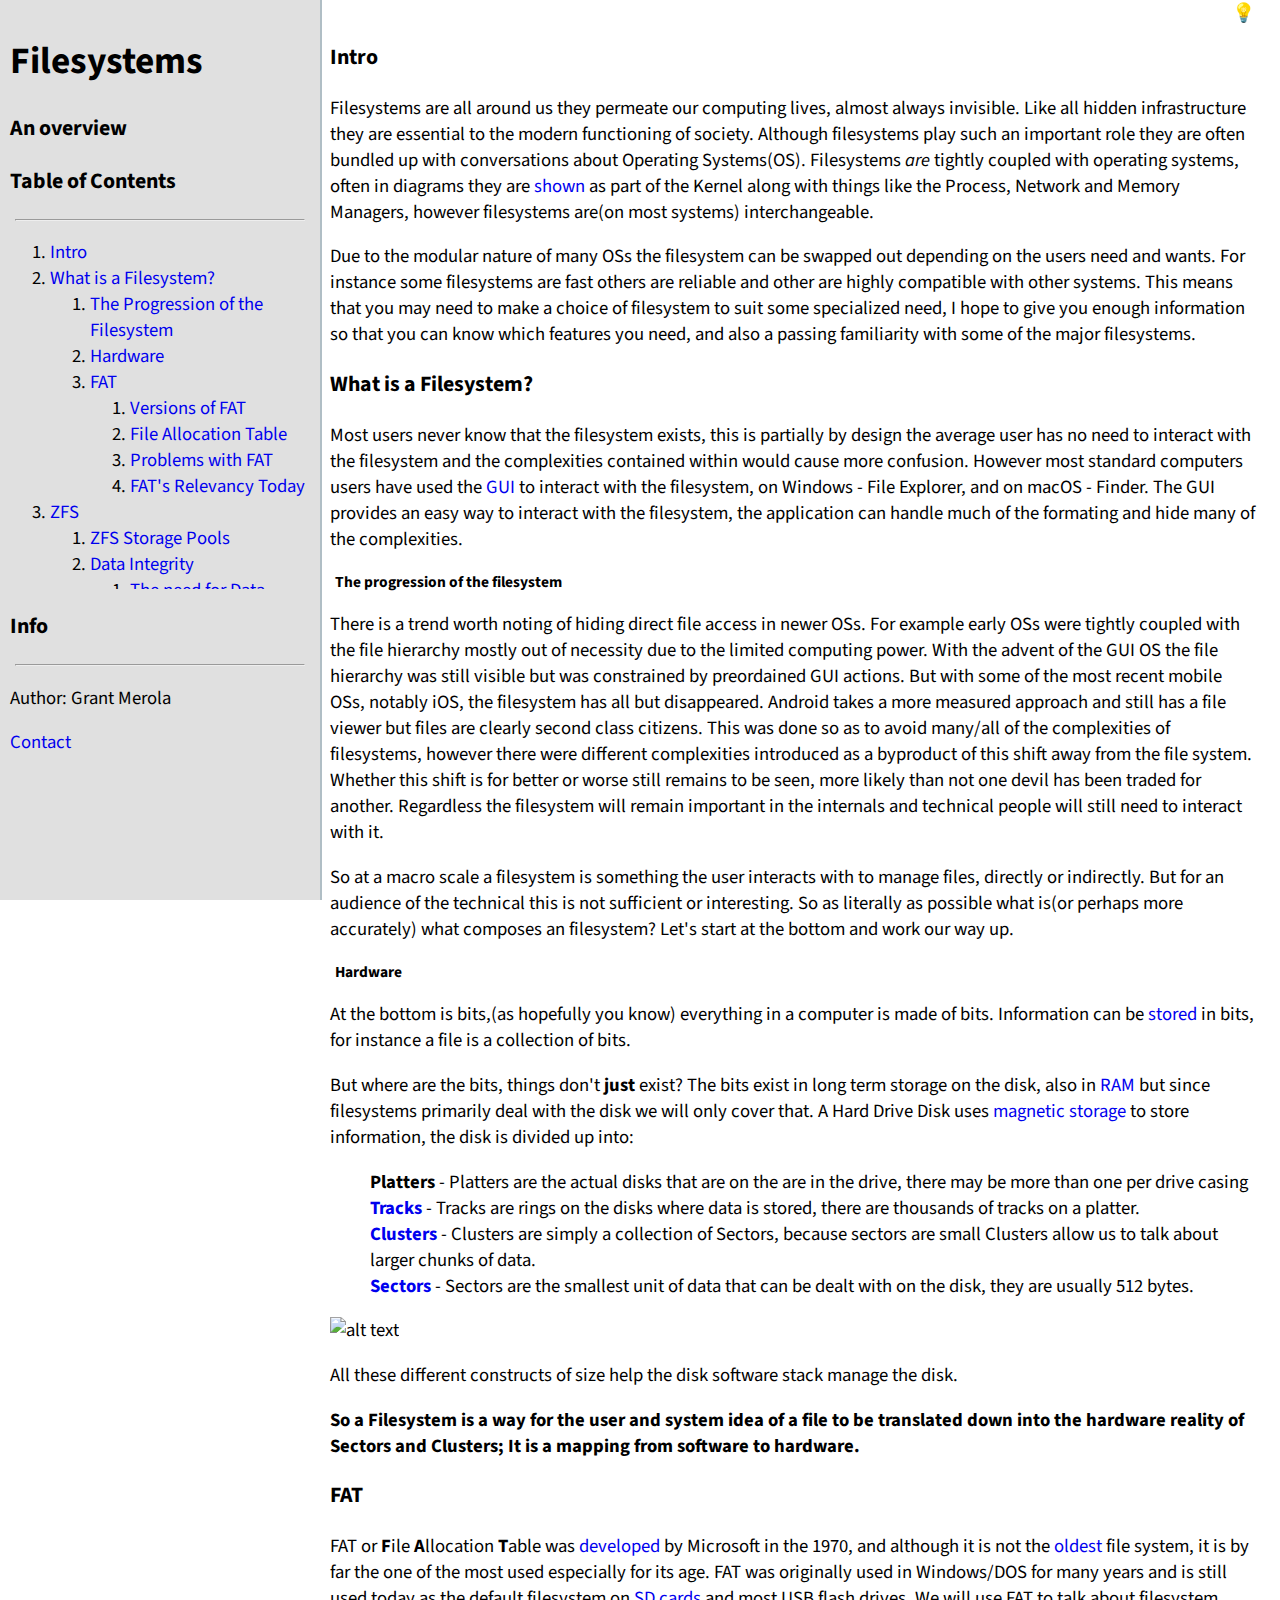
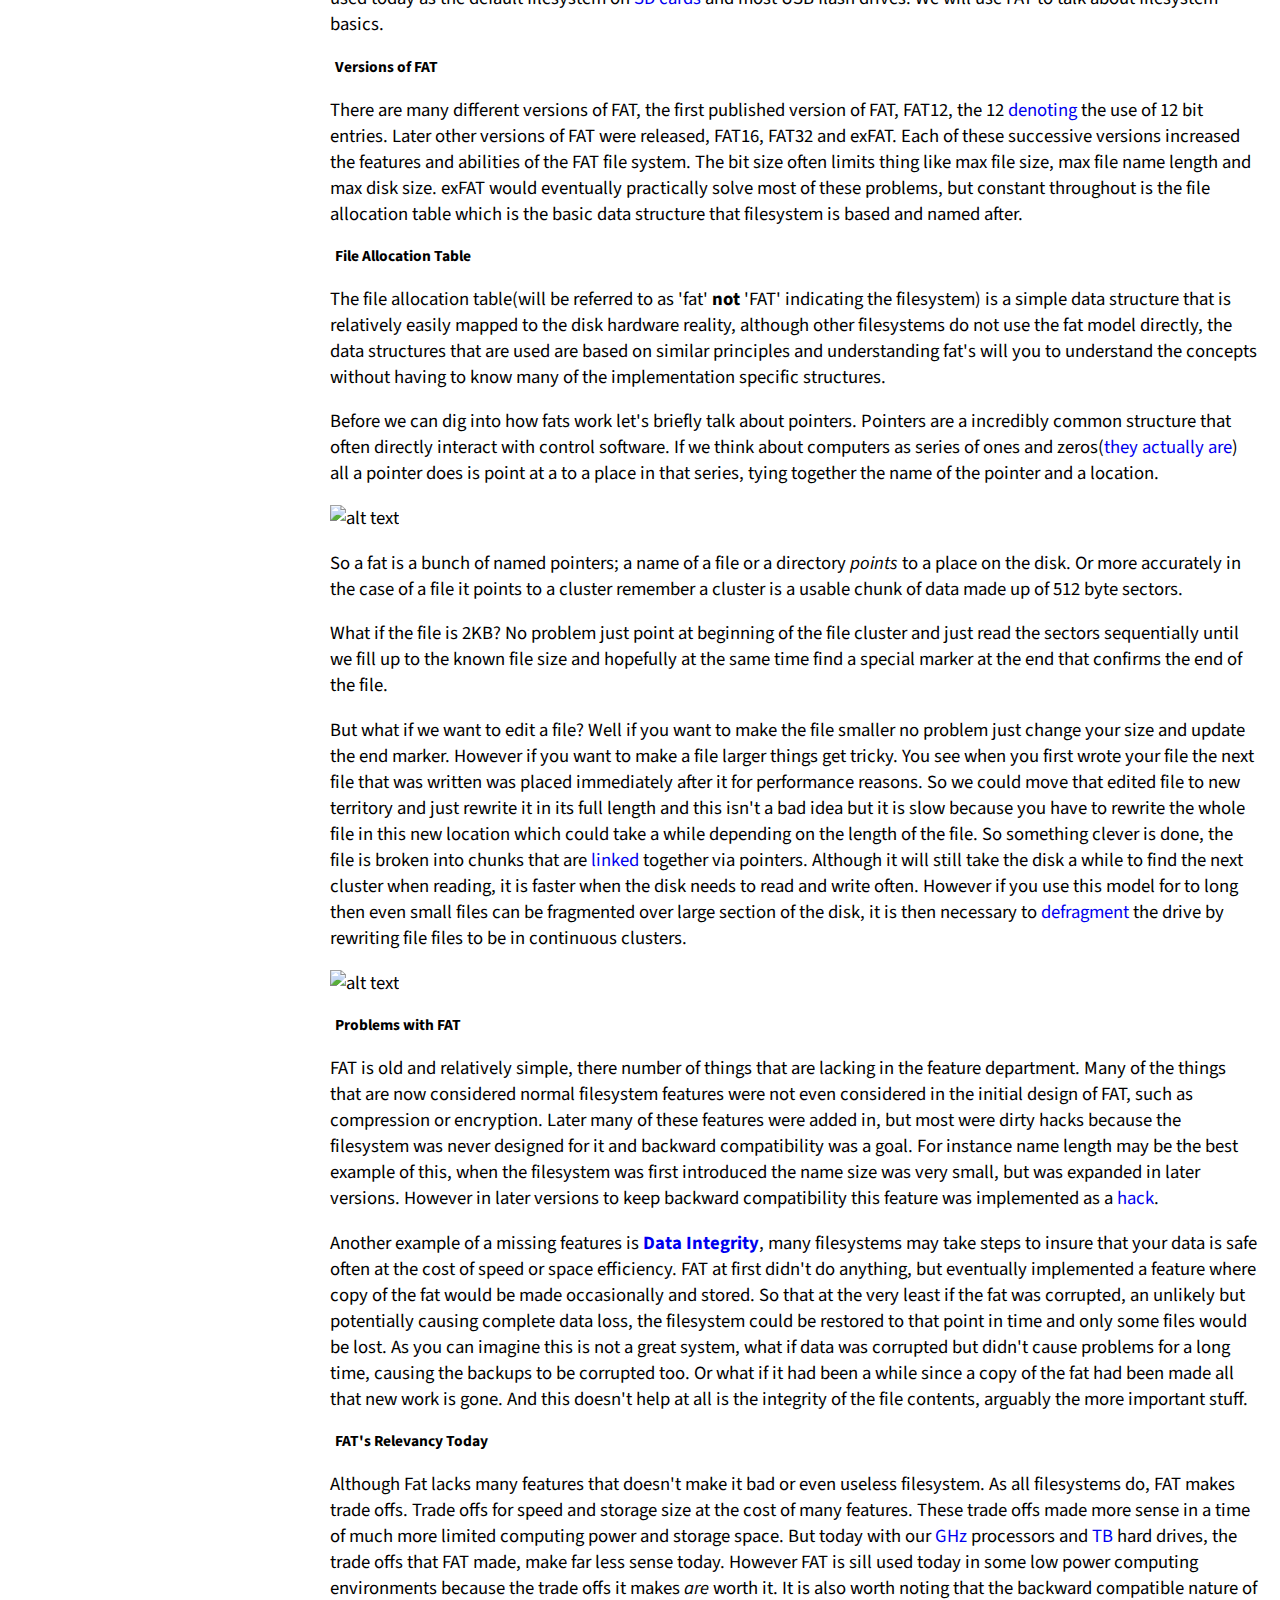
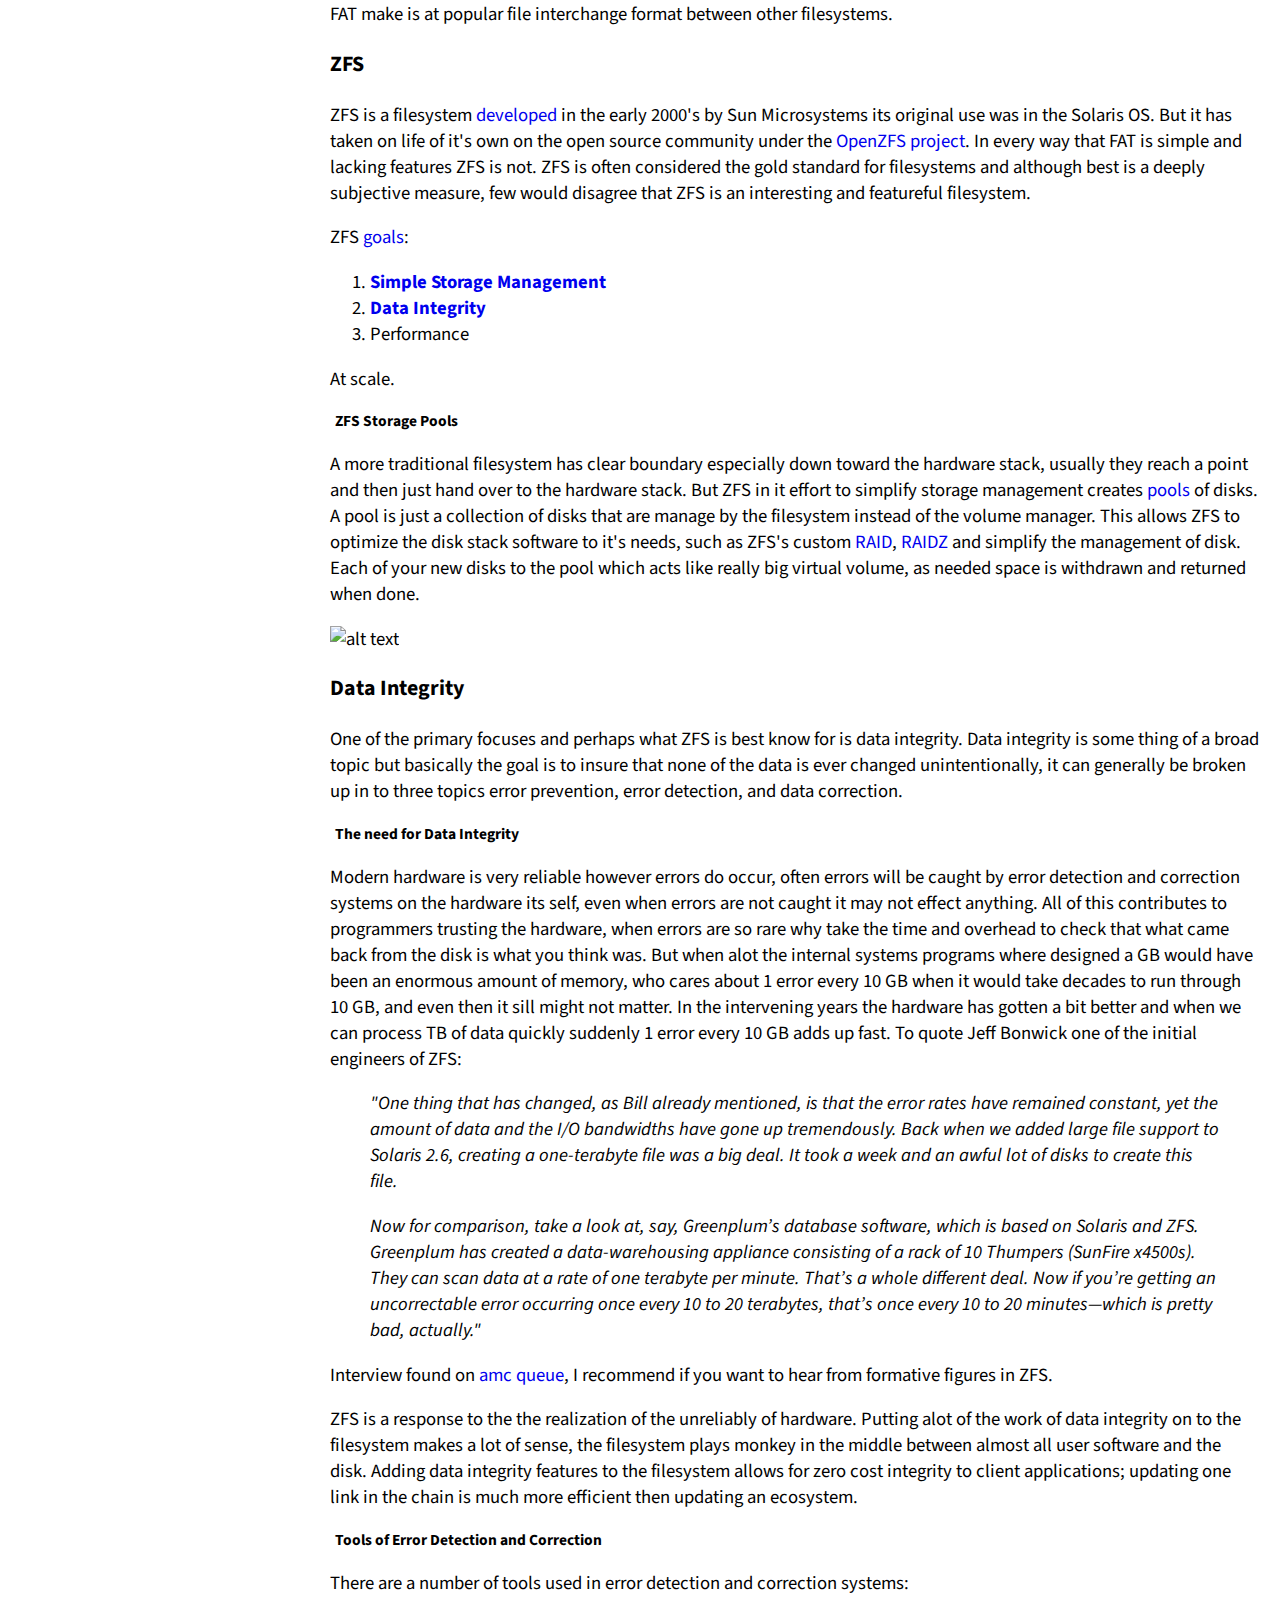
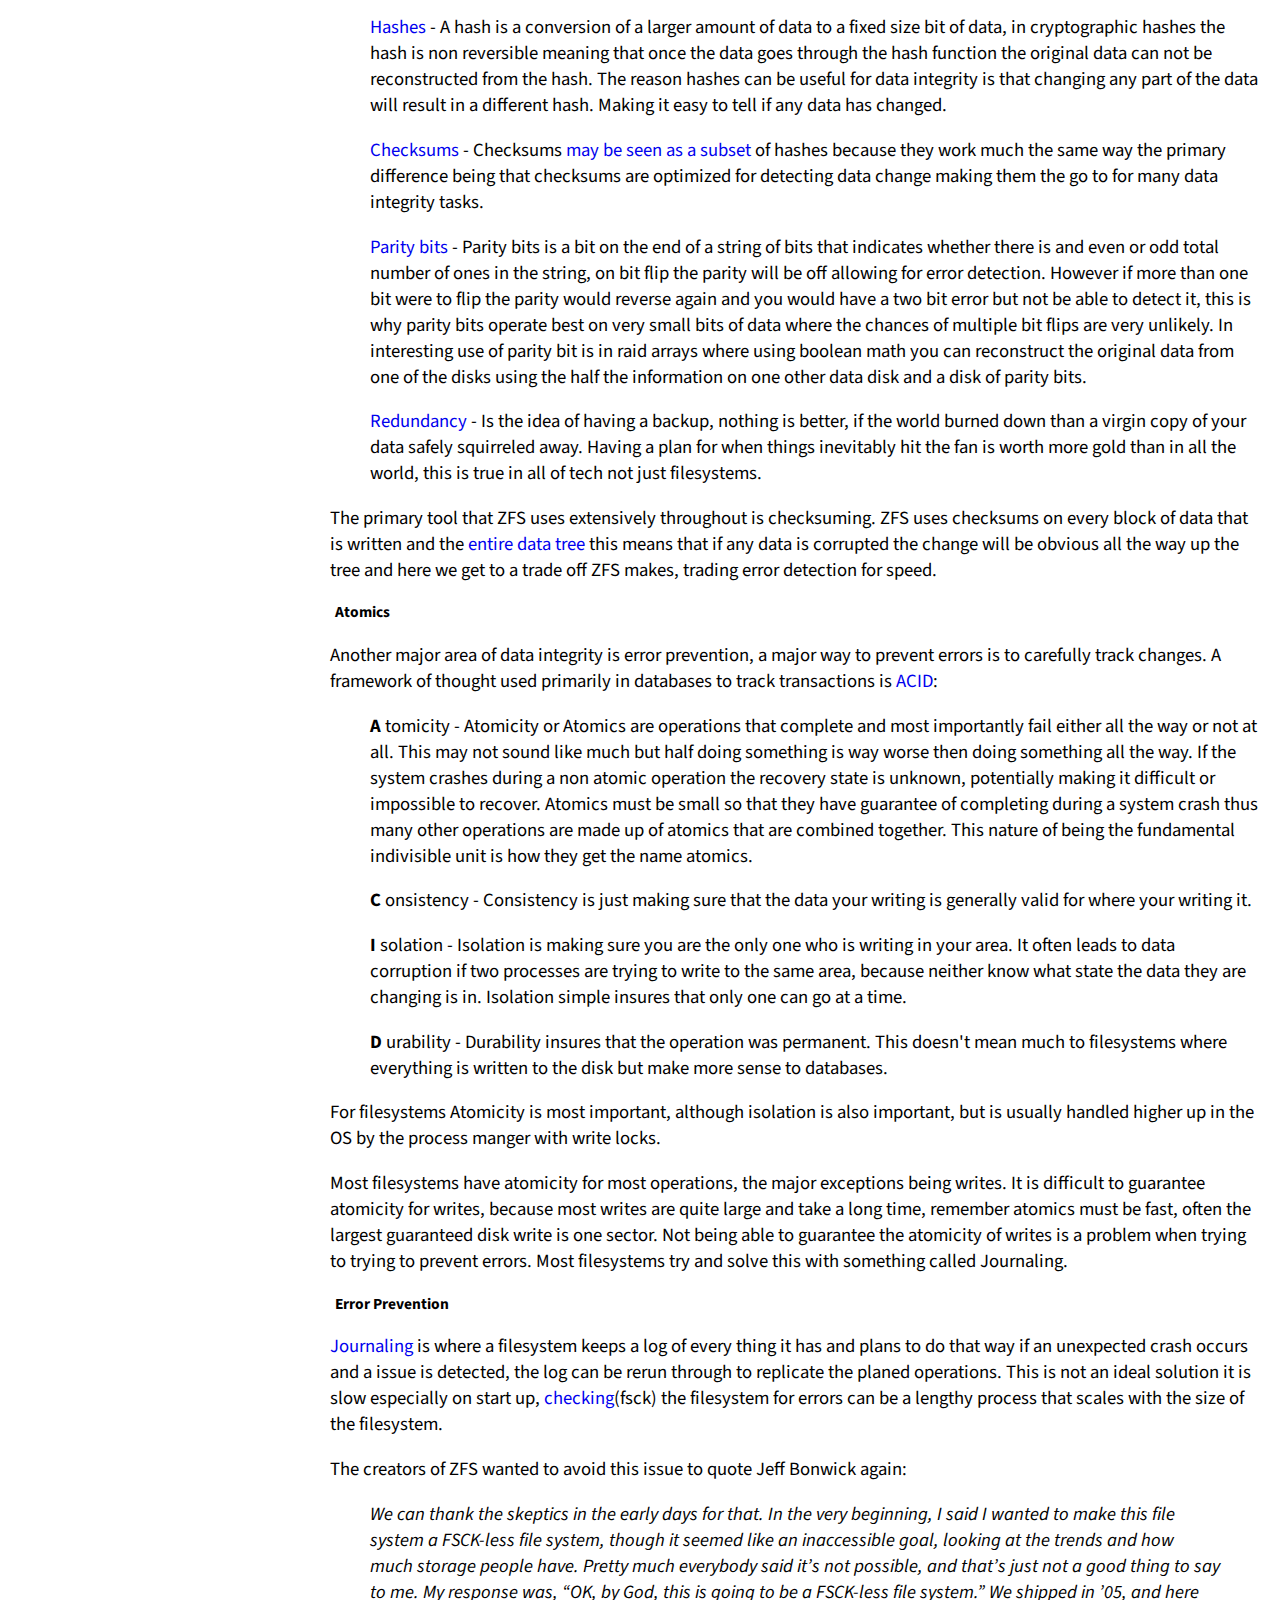
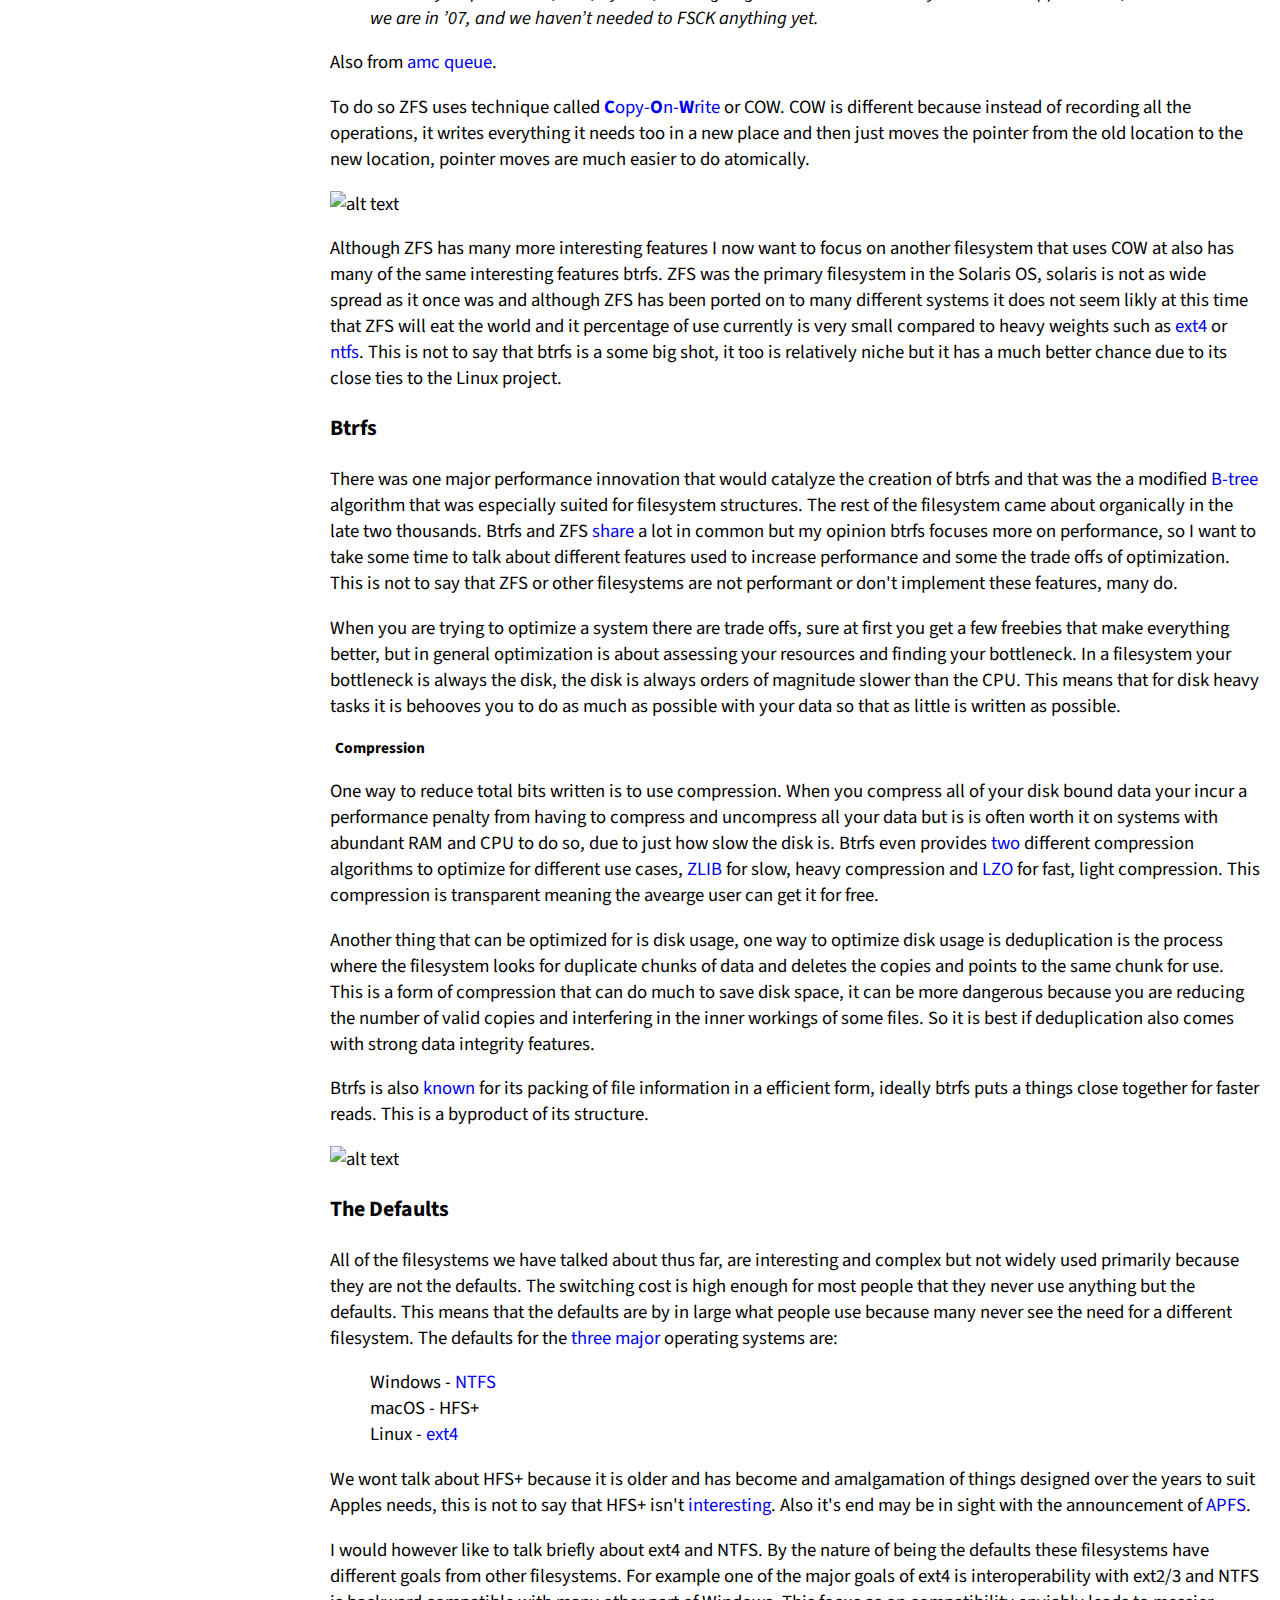
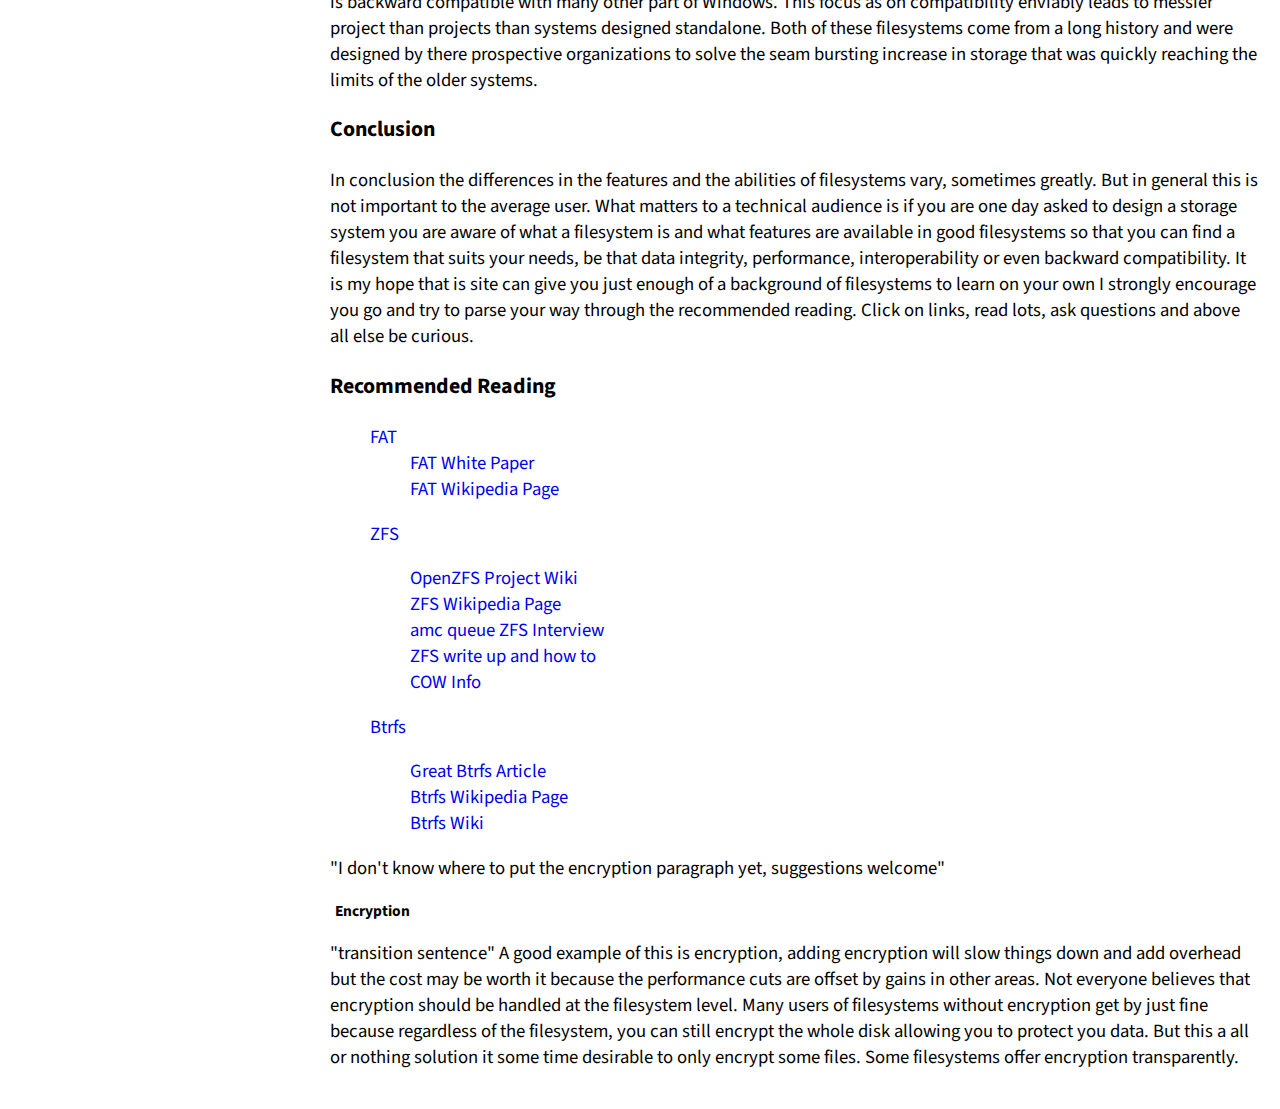
==== index.html @ 5b8a016e "filesystems project" ====
<!DOCTYPE html>
<!--Check out the mobile version of this site--><!--Also this page is javascript free-->
<html lang="eng">
  <head>
    <meta charset="utf-8" />
    <title>Filesystems</title>
    <link href="https://fonts.googleapis.com/css?family=Source+Sans+Pro:300,300i,600" rel="stylesheet" />
    <link href="filesystems.css" rel="stylesheet" type="text/css" />
    <meta content="width=device-width" name="viewport" />
  </head>
  <body>
    <input alt="button for triggering dark mode" id="color_change" type="checkbox" /><label for="color_change" id="dark_mode_on">💡</label><input alt="button for triggering mobile menu overlay" id="show_menu_check" type="checkbox" /><label for="show_menu_check" id="show_menu">☰</label>
    <h1 id="title_for_mobile">
      Filesystems
    </h1>
    <div class="content">
<h3><a name="intro">Intro</a></h3>

<p>Filesystems are all around us they permeate our computing lives, almost always invisible. Like all hidden infrastructure they are essential to the modern functioning of society. Although filesystems play such an important role they are often bundled up with conversations about Operating Systems(OS). Filesystems <em>are</em> tightly coupled with operating systems, often in diagrams they are <a href="http://www.tldp.org/LDP/sag/html/overview-kernel.png">shown</a> as part of the Kernel along with things like the Process, Network and Memory Managers, however filesystems are(on most systems) interchangeable. </p>

<p>Due to the modular nature of many OSs the filesystem can be swapped out depending on the users need and wants. For instance some filesystems are fast others are reliable and other are highly compatible with other systems. This means that you may need to make a choice of filesystem to suit some specialized need, I hope to give you enough information so that you can know which features you need, and also a passing familiarity with some of the major filesystems.  </p>

<h3><a name="what_is">What is a Filesystem?</a></h3>

<p>Most users never know that the filesystem exists, this is partially by design the average user has no need to interact with the filesystem and the complexities contained within would cause more confusion. However most standard computers users have used the <a href="https://techterms.com/definition/gui">GUI</a> to interact with the filesystem, on Windows - File Explorer, and on macOS - Finder. The GUI provides an easy way to interact with the filesystem, the application can handle much of the formating and hide many of the complexities. </p>

<h5><a name="trend">The progression of the filesystem</a></h5>

<p>There is a trend worth noting of hiding direct file access in newer OSs. For example early OSs were tightly coupled with the file hierarchy mostly out of necessity due to the limited computing power. With the advent of the GUI OS the file hierarchy was still visible but was constrained by preordained GUI actions. But with some of the most recent mobile OSs, notably iOS, the filesystem has all but disappeared. Android takes a more measured approach and still has a file viewer but files are clearly second class citizens. This was done so as to avoid many/all of the complexities of filesystems, however there were different complexities introduced as a byproduct of this shift away from the file system. Whether this shift is for better or worse still remains to be seen, more likely than not one devil has been traded for another. Regardless the filesystem will remain important in the internals and technical people will still need to interact with it. </p>

<p>So at a macro scale a filesystem is something the user interacts with to manage files, directly or indirectly. But for an audience of the technical this is not sufficient or interesting. So as literally as possible what is(or perhaps more accurately) what composes an filesystem? Let's start at the bottom and work our way up. </p>

<h5><a name="hardware">Hardware</a></h5>

<p>At the bottom is bits,(as hopefully you know) everything in a computer is made of bits. Information can be <a href="https://www.w3.org/International/questions/qa-what-is-encoding">stored</a> in bits, for instance a file is a collection of bits.</p>

<p>But where are the bits, things don't <strong>just</strong> exist?
The bits exist in long term storage on the disk, also in <a href="https://techterms.com/definition/ram">RAM</a> but since filesystems primarily deal with the disk we will only cover that. A Hard Drive Disk uses <a href="http://ffden-2.phys.uaf.edu/211.fall2000.web.projects/J%20Kugler/magnetic.html">magnetic storage</a> to store information, the disk is divided up into:</p>

<ul>
<li><strong>Platters</strong> - Platters are the actual disks that are on the are in the drive, there may be more than one per drive casing </li>
<li><strong><a href="http://www.ntfs.com/hard-disk-basics.htm#MakingTracks">Tracks</a></strong> - Tracks are rings on the disks where data is stored, there are thousands of tracks on a platter.</li>
<li><strong><a href="http://www.ntfs.com/hard-disk-basics.htm#SectorsandClusters">Clusters</a></strong> - Clusters are simply a collection of Sectors, because sectors are small Clusters allow us to talk about larger chunks of data.</li>
<li><strong><a href="http://www.ntfs.com/hard-disk-basics.htm#SectorsandClusters">Sectors</a></strong> - Sectors are the smallest unit of data that can be dealt with on the disk, they are usually 512 bytes.</li>
</ul>

<p><img src="https://spectressite.files.wordpress.com/2015/12/disk-structure.png?w=616" alt="alt text" title="" /></p>

<p>All these different constructs of size help the disk software stack manage the disk.</p>

<p><strong>So a Filesystem is a way for the user and system idea of a file to be translated down into the hardware reality of Sectors and Clusters; It is a mapping from software to hardware.</strong></p>

<h3><a name="FAT">FAT</a></h3>

<p>FAT or <strong>F</strong>ile <strong>A</strong>llocation <strong>T</strong>able was <a href="https://staff.washington.edu/dittrich/misc/fatgen103.pdf#page=1">developed</a> by Microsoft in the 1970, and although it is not the <a href="https://softwareengineering.stackexchange.com/questions/103487/what-was-the-first-hierarchical-file-system">oldest</a> file system, it is by far the one of the most used especially for its age. FAT was originally used in Windows/DOS for many years and is still used today as the default filesystem on <a href="http://read.pudn.com/downloads77/ebook/294884/FAT32%20Spec%20%28SDA%20Contribution%29.pdf#page=1">SD cards</a> and most USB flash drives. We will use FAT to talk about filesystem basics. </p>

<h5><a name="fat_versions">Versions of FAT</a></h5>

<p>There are many different versions of FAT, the first published version of FAT, FAT12, the 12 <a href="http://www.dfists.ua.es/~gil/FAT12Description.pdf#page=1">denoting</a> the use of 12 bit entries. Later other versions of FAT were released, FAT16, FAT32 and exFAT. Each of these successive versions increased the features and abilities of the FAT file system. The bit size often limits thing like max file size, max file name length and max disk size. exFAT would eventually practically solve most of these problems, but constant throughout is the file allocation table which is the basic data structure that filesystem is based and named after. </p>

<h5><a name="fat_datastructure">File Allocation Table</a></h5>

<p>The file allocation table(will be referred to  as 'fat' <strong>not</strong> 'FAT' indicating the filesystem) is a simple data structure that is relatively easily mapped to the disk hardware reality, although other filesystems do not use the fat model directly, the data structures that are used are based on similar principles and understanding fat's will you to understand the concepts without having to know many of the implementation specific structures.</p>

<p>Before we can dig into how fats work let's briefly talk about pointers. Pointers are a incredibly common structure that often directly interact with control software. If we think about computers as series of ones and zeros(<a href="https://en.wikipedia.org/wiki/Turing_machine">they actually are</a>) all a pointer does is point at a to a place in that series, tying together the name of the pointer and a location.</p>

<p><img src="https://upload.wikimedia.org/wikipedia/commons/b/b4/Pointers.svg" alt="alt text" title="" /></p>

<p>So a fat is a bunch of named pointers; a name of a file or a directory <em>points</em> to a place on the disk. Or more accurately in the case of a file it points to a cluster remember a cluster is a usable chunk of data made up of 512 byte sectors.</p>

<p>What if the file is 2KB? No problem just point at beginning of the file cluster and just read the sectors sequentially until we fill up to the known file size and hopefully at the same time find a special marker at the end that confirms the end of the file. </p>

<p>But what if we want to edit a file? Well if you want to make the file smaller no problem just change your size and update the end marker. However if you want to make a file larger things get tricky. You see when you first wrote your file the next file that was written was placed immediately after it for performance reasons. So we could move that edited file to new territory and just rewrite it in its full length and this isn't a bad idea but it is slow because you have to rewrite the whole file in this new location which could take a while depending on the length of the file. So something clever is done, the file is broken into chunks that are <a href="https://staff.washington.edu/dittrich/misc/fatgen103.pdf#page=13">linked</a> together via pointers. Although it will still take the disk a while to find the next cluster when reading, it is faster when the disk needs to read and write often. However if you use this model for to long then even small files can be fragmented over large section of the disk, it is then necessary to <a href="https://en.wikipedia.org/wiki/Defragmentation">defragment</a> the drive by rewriting file files to be in continuous clusters.</p>

<p><img src="https://web.archive.org/web/20170211065251/http://www.ntfs.com/images/recover-FAT-structure.gif" alt="alt text" title="" /></p>

<h5><a name="fat_problems">Problems with FAT</a></h5>

<p>FAT is old and relatively simple, there number of things that are lacking in the feature department. Many of the things that are now considered normal filesystem features were not even considered in the initial design of FAT, such as compression or encryption. Later many of these features were added in, but most were dirty hacks because the filesystem was never designed for it and backward compatibility was a goal. For instance name length may be the best example of this, when the filesystem was first introduced the name size was very small, but was expanded in later versions. However in later versions to keep backward compatibility this feature was implemented as a <a href="https://staff.washington.edu/dittrich/misc/fatgen103.pdf#page=28">hack</a>. </p>

<p>Another example of a missing features is <a href="#data_integrity"><strong>Data Integrity</strong></a>, many filesystems may take steps to insure that your data is safe often at the cost of speed or space efficiency. FAT at first didn't do anything, but eventually implemented a feature where copy of the fat would be made occasionally and stored. So that at the very least if the fat was corrupted, an unlikely but potentially causing complete data loss, the filesystem could be restored to that point in time and only some files would be lost. As you can imagine this is not a great system, what if data was corrupted but didn't cause problems for a long time, causing the backups to be corrupted too. Or what if it had been a while since a copy of the fat had been made all that new work is gone. And this doesn't help at all is the integrity of the file contents, arguably the more important stuff. </p>

<h5><a name="fat_relevancy"> FAT's Relevancy Today </a></h5>

<p>Although Fat lacks many features that doesn't make it bad or even useless filesystem. As all filesystems do, FAT makes trade offs. Trade offs for speed and storage size at the cost of many features. These trade offs made more sense in a time of much more limited computing power and storage space. But today with our <a href="https://techterms.com/definition/gigahertz">GHz</a> processors and <a href="https://techterms.com/definition/terabyte">TB</a> hard drives, the trade offs that FAT made, make far less sense today. However FAT is sill used today in some low power computing environments because the trade offs it makes <em>are</em> worth it. It is also worth noting that the backward compatible nature of FAT make is at popular file interchange format between other filesystems.</p>

<h3><a name="ZFS">ZFS</a></h3>

<p>ZFS is a filesystem <a href="http://open-zfs.org/wiki/History">developed</a> in the early 2000's by Sun Microsystems its original use was in the Solaris OS. But it has taken on life of it's own on the open source community under the <a href="http://open-zfs.org/">OpenZFS project</a>. In every way that FAT is simple and lacking features ZFS is not. ZFS is often considered the gold standard for filesystems and although best is a deeply subjective measure, few would disagree that ZFS is an interesting and featureful filesystem.</p>

<p>ZFS <a href="http://queue.acm.org/detail.cfm?id=1317400">goals</a>: </p>

<ol>
<li><a href="#pools"><strong>Simple Storage Management</strong></a></li>
<li><a href="#data_integrity"><strong>Data Integrity</strong></a> </li>
<li>Performance</li>
</ol>

<p>At scale.</p>

<h5><a name="pools">ZFS Storage Pools</a></h5>

<p>A more traditional filesystem has clear boundary especially down toward the hardware stack, usually they reach a point and then just hand over to the hardware stack. But ZFS in it effort to simplify storage management creates <a href="http://docs.oracle.com/cd/E26505_01/html/E37384/zfsover-2.html#gaypk">pools</a> of disks. A pool is just a collection of disks that are manage by the filesystem instead of the volume manager. This allows ZFS to optimize the disk stack software to it's needs, such as ZFS's custom <a href="https://techterms.com/definition/raid">RAID</a>, <a href="https://blogs.oracle.com/ahl/what-is-raid-z">RAIDZ</a> and simplify the management of disk. Each of your new disks to the pool which acts like really big virtual volume, as needed space is withdrawn and returned when done.</p>

<p><img src="https://pthree.org/wp-content/uploads/2012/12/zfs.png" alt="alt text" title="" /></p>

<h3><a name="data_integrity">Data Integrity</a></h3>

<p>One of the primary focuses and perhaps what ZFS is best know for is data integrity. Data integrity is some thing of a broad topic but basically the goal is to insure that none of the data is ever changed unintentionally, it can generally be broken up in to three topics error prevention, error detection, and data correction.</p>

<h5><a name="integrity_need"> The need for Data Integrity </a></h5>

<p>Modern hardware is very reliable however errors do occur, often errors will be caught by error detection and correction systems on the hardware its self, even when errors are not caught it may not effect anything. All of this contributes to programmers trusting the hardware, when errors are so rare why take the time and overhead to check that what came back from the disk is what you think was. But when alot the internal systems programs where designed a GB would have been an enormous amount of memory, who cares about 1 error every 10 GB when it would take decades to run through 10 GB, and even then it sill might not matter. In the intervening years the hardware has gotten a bit better and when we can process TB of data quickly suddenly 1 error every 10 GB adds up fast. To quote Jeff Bonwick one of the initial engineers of ZFS:</p>

<blockquote>
  <p><em>"One thing that has changed, as Bill already mentioned, is that the error rates have remained constant, yet the amount of data and the I/O bandwidths have gone up tremendously. Back when we added large file support to Solaris 2.6, creating a one-terabyte file was a big deal. It took a week and an awful lot of disks to create this file.</em></p>

<p><em>Now for comparison, take a look at, say, Greenplum’s database software, which is based on Solaris and ZFS. Greenplum has created a data-warehousing appliance consisting of a rack of 10 Thumpers (SunFire x4500s). They can scan data at a rate of one terabyte per minute. That’s a whole different deal. Now if you’re getting an uncorrectable error occurring once every 10 to 20 terabytes, that’s once every 10 to 20 minutes—which is pretty bad, actually."</em></p>
</blockquote>

<p>Interview found on <a href="http://queue.acm.org/detail.cfm?id=1317400">amc queue</a>, I recommend if you want to hear from formative figures in ZFS.</p>

<p>ZFS is a response to the the realization of the unreliably of hardware. Putting alot of the work of data integrity on to the filesystem makes a lot of sense, the filesystem plays monkey in the middle between almost all user software and the disk. Adding data integrity features to the filesystem allows for zero cost integrity to client applications; updating one link in the chain is much more efficient then updating an ecosystem.</p>

<h5><a name="tools">Tools of Error Detection and Correction</a></h5>

<p>There are a number of tools used in error detection and correction systems:</p>

<ul>
<li><p><a href="http://searchsqlserver.techtarget.com/definition/hashing">Hashes</a> - A hash is a conversion of a larger amount of data to a fixed size bit of data, in cryptographic hashes the hash is non reversible meaning that once the data goes through the hash function the original data can not be reconstructed from the hash. The reason hashes can be useful for data integrity is that changing any part of the data will result in a different hash. Making it easy to tell if any data has changed.</p></li>
<li><p><a href="https://techterms.com/definition/checksum">Checksums</a> - Checksums <a href="https://stackoverflow.com/questions/460576/hash-code-and-checksum-whats-the-difference">may be seen as a subset</a> of hashes because they work much the same way the primary difference being that checksums are optimized for detecting data change making them the go to for many data integrity tasks.</p></li>
<li><p><a href="https://techterms.com/definition/parity_bit">Parity bits</a> - Parity bits is a bit on the end of a string of bits that indicates whether there is and even or odd total number of ones in the string, on bit flip the parity will be off allowing for error detection. However if more than one bit were to flip the parity would reverse again and you would have a two bit error but not be able to detect it, this is why parity bits operate best on very small bits of data where the chances of multiple bit flips are very unlikely. In interesting use of parity bit is in raid arrays where using boolean math you can reconstruct the original data from one of the disks using the half the information on one other data disk and a disk of parity bits.</p></li>
<li><p><a href="https://techterms.com/definition/redundancy">Redundancy</a> - Is the idea of having a backup, nothing is better, if the world burned down than a virgin copy of your data safely squirreled away. Having a plan for when things inevitably hit the fan is worth more gold than in all the world, this is true in all of tech not just filesystems.</p></li>
</ul>

<p>The primary tool that ZFS uses extensively throughout is checksuming. ZFS uses checksums on every block of data that is written and the <a href="https://pthree.org/2012/12/14/zfs-administration-part-ix-copy-on-write/">entire data tree</a> this means that if any data is corrupted the change will be obvious all the way up the tree and here we get to a trade off ZFS makes, trading error detection for speed. </p>

<h5><a name="atomics">Atomics</a></h5>

<p>Another major area of data integrity is error prevention, a major way to prevent errors is to carefully track changes. A framework of thought used primarily in databases to track transactions is <a href="http://www.onjava.com/pub/a/onjava/2001/11/07/atomic.html">ACID</a>:</p>

<ul>
<li><p><strong>A</strong> tomicity - Atomicity or Atomics are operations that complete and most importantly fail either all the way or not at all. This may not sound like much but half doing something is way worse then doing something all the way. If the system crashes during a non atomic operation the recovery state is unknown, potentially making it difficult or impossible to recover. Atomics must be small so that they have guarantee of completing during a system crash thus many other operations are made up of atomics that are combined together. This nature of being the fundamental indivisible unit is how they get the name atomics.</p></li>
<li><p><strong>C</strong> onsistency - Consistency is just making sure that the data your writing is generally valid for where your writing it.</p></li>
<li><p><strong>I</strong> solation - Isolation is making sure you are the only one who is writing in your area. It often leads to data corruption if two processes are trying to write to the same area, because neither know what state the data they are changing is in. Isolation simple insures that only one can go at a time.</p></li>
<li><p><strong>D</strong> urability - Durability insures that the operation was permanent. This doesn't mean much to filesystems where everything is written to the disk but make more sense to databases.</p></li>
</ul>

<p>For filesystems Atomicity is most important, although isolation is also important, but is usually handled higher up in the OS by the process manger with write locks. </p>

<p>Most filesystems have atomicity for most operations, the major exceptions being writes. It is difficult to guarantee atomicity for writes, because most writes are quite large and take a long time, remember atomics must be fast, often the largest guaranteed disk write is one sector. Not being able to guarantee the atomicity of writes is a problem when trying to trying to prevent errors. Most filesystems try and solve this with something called Journaling. </p>

<h5><a name="error_prevention"> Error Prevention</a></h5>

<p><a href="http://www.linfo.org/journaling_filesystem.html">Journaling</a> is where a filesystem keeps a log of every thing it has and plans to do that way if an unexpected crash occurs and a issue is detected, the log can be rerun through to replicate the planed operations. This is not an ideal solution it is slow especially on start up, <a href="https://linux.die.net/man/8/fsck">checking</a>(fsck) the filesystem for errors can be a lengthy process that scales with the size of the filesystem. </p>

<p>The creators of ZFS wanted to avoid this issue to quote Jeff Bonwick again:</p>

<blockquote>
  <p><em>We can thank the skeptics in the early days for that. In the very beginning, I said I wanted to make this file system a FSCK-less file system, though it seemed like an inaccessible goal, looking at the trends and how much storage people have. Pretty much everybody said it’s not possible, and that’s just not a good thing to say to me. My response was, “OK, by God, this is going to be a FSCK-less file system.” We shipped in ’05, and here we are in ’07, and we haven’t needed to FSCK anything yet.</em></p>
</blockquote>

<p>Also from <a href="http://queue.acm.org/detail.cfm?id=1317400">amc queue</a>.</p>

<p>To do so ZFS uses technique called <a href="http://storagegaga.com/tag/copy-on-write/"><strong>C</strong>opy-<strong>O</strong>n-<strong>W</strong>rite</a> or COW. COW is different because instead of recording all the operations, it writes everything it needs too in a new place and then just moves the pointer from the old location to the new location, pointer moves are much easier to do atomically. </p>

<p><img src="https://pthree.org/wp-content/uploads/2012/12/copy-on-write.png" alt="alt text" title="" /></p>

<p>Although ZFS has many more interesting features I now want to focus on another filesystem that uses COW at also has many of the same interesting features btrfs. ZFS was the primary filesystem in the Solaris OS, solaris is not as wide spread as it once was and although ZFS has been ported on to many different systems it does not seem likly at this time that ZFS will eat the world and it percentage of use currently is very small compared to heavy weights such as <a href="#defaults">ext4</a> or <a href="#defaults">ntfs</a>. This is not to say that btrfs is a some big shot, it too is relatively niche but it has a much better chance due to its close ties to the Linux project.</p>

<h3><a name="btrfs">Btrfs</a></h3>

<p>There was one major performance innovation that would catalyze the creation of btrfs and that was the a modified <a href="http://btechsmartclass.com/DS/U5_T3.html">B-tree</a> algorithm that was especially suited for filesystem structures. The rest of the filesystem came about organically in the late two thousands. Btrfs and ZFS <a href="https://lwn.net/Articles/342892/">share</a> a lot in common but my opinion btrfs focuses more on performance, so I want to take some time to talk about different features used to increase performance and some the trade offs of optimization. This is not to say that ZFS or other filesystems are not performant or don't implement these features, many do. </p>

<p>When you are trying to optimize a system there are trade offs, sure at first you get a few freebies that make everything better, but in general optimization is about assessing your resources and finding your bottleneck. In a filesystem your bottleneck is always the disk, the disk is always orders of magnitude slower than the CPU. This means that for disk heavy tasks it is behooves you to do as much as possible with your data so that as little is written as possible.</p>

<h5><a name="compression">Compression</a></h5>

<p>One way to reduce total bits written is to use compression. When you compress all of your disk bound data your incur a performance penalty from having to compress and uncompress all your data but is is often worth it on systems with abundant RAM and CPU to do so, due to just how slow the disk is. Btrfs even provides <a href="https://btrfs.wiki.kernel.org/index.php/Compression">two</a> different compression algorithms to optimize for different use cases, <a href="https://www.zlib.net/">ZLIB</a> for slow, heavy compression and <a href="http://www.oberhumer.com/opensource/lzo/">LZO</a> for fast, light compression. This compression is transparent meaning the avearge user can get it for free.</p>

<p>Another thing that can be optimized for is disk usage, one way to optimize disk usage is deduplication is the process where the filesystem looks for duplicate chunks of data and deletes the copies and points to the same chunk for use. This is a form of compression that can do much to save disk space, it can be more dangerous because you are reducing the number of valid copies and interfering in the inner workings of some files. So it is best if deduplication also comes with strong data integrity features.</p>

<p>Btrfs is also <a href="https://lwn.net/Articles/342892/">known</a> for its packing of file information in a efficient form, ideally btrfs puts a things close together for faster reads. This is a byproduct of its structure.</p>

<p><img src="https://static.lwn.net/images/ns/kernel/btrfs/newskool.png" alt="alt text" title="" /></p>

<h3><a name="defaults">The Defaults</a></h3>

<p>All of the filesystems we have talked about thus far, are interesting and complex but not widely used primarily because they are not the defaults. The switching cost is high enough for most people that they never use anything but the defaults. This means that the defaults are by in large what people use because many never see the need for a different filesystem. The defaults for the <a href="https://www.netmarketshare.com/operating-system-market-share.aspx">three major</a> operating systems are:</p>

<ul>
<li>Windows - <a href="https://support.microsoft.com/en-us/help/100108/overview-of-fat,-hpfs,-and-ntfs-file-systems">NTFS</a> </li>
<li>macOS - HFS+</li>
<li>Linux - <a href="https://ext4.wiki.kernel.org">ext4</a></li>
</ul>

<p>We wont talk about HFS+ because it is older and has become and amalgamation of things designed over the years to suit Apples needs, this is not to say that HFS+ isn't <a href="https://arstechnica.com/apple/2011/07/mac-os-x-10-7/12/">interesting</a>. Also it's end may be in sight with the announcement of <a href="https://arstechnica.com/apple/2017/02/testing-out-snapshots-in-apples-next-generation-apfs-file-system/">APFS</a>.</p>

<p>I would however like to talk briefly about ext4 and NTFS. By the nature of being the defaults these filesystems have different goals from other filesystems. For example one of the major goals of ext4 is interoperability with ext2/3 and NTFS is backward compatible with many other part of Windows. This focus as on compatibility enviably leads to messier project than projects than systems designed standalone. Both of these filesystems come from a long history and were designed by there prospective organizations to solve the seam bursting increase in storage that was quickly reaching the limits of the older systems. </p>

<h3><a name="conclusion">Conclusion</a></h3>

<p>In conclusion the differences in the features and the abilities of filesystems vary, sometimes greatly. But in general this is not important to the average user. What matters to a technical audience is if you are one day asked to design a storage system you are aware of what a filesystem is and what features are available in good filesystems so that you can find a filesystem that suits your needs, be that data integrity, performance, interoperability or even backward compatibility. It is my hope that is site can give you just enough of a background of filesystems to learn on your own I strongly encourage you go and try to parse your way through the recommended reading. Click on links, read lots, ask questions and above all else be curious.</p>

<h3><a name="recommended_reading">Recommended Reading</a></h3>

<ul>
<li><a href="#FAT">FAT</a>
<ul>
<li><a href="https://staff.washington.edu/dittrich/misc/fatgen103.pdf">FAT White Paper</a></li>
<li><a href="https://en.wikipedia.org/wiki/File_Allocation_Table">FAT Wikipedia Page</a></li>
</ul></li>
<li><p><a href="#ZFS">ZFS</a></p>

<ul>
<li><a href="http://open-zfs.org/">OpenZFS Project Wiki</a></li>
<li><a href="https://en.wikipedia.org/wiki/ZFS">ZFS Wikipedia Page</a></li>
<li><a href="http://queue.acm.org/detail.cfm?id=1317400">amc queue ZFS Interview</a></li>
<li><a href="https://pthree.org/2012/04/17/install-zfs-on-debian-gnulinux/">ZFS write up and how to</a></li>
<li><a href="http://storagegaga.com/tag/copy-on-write/">COW Info</a></li>
</ul></li>
<li><p><a href="#btrfs">Btrfs</a></p>

<ul>
<li><a href="https://lwn.net/Articles/342892/">Great Btrfs Article</a></li>
<li><a href="https://en.wikipedia.org/wiki/Btrfs">Btrfs Wikipedia Page</a></li>
<li><a href="https://btrfs.wiki.kernel.org">Btrfs Wiki</a></li>
</ul></li>
</ul>

<p>"I don't know where to put the encryption paragraph yet, suggestions welcome"</p>

<h5><a name="encryption">Encryption</a></h5>

<p>"transition sentence" A good example of this is encryption, adding encryption will slow things down and add overhead but the cost may be worth it because the performance cuts are offset by gains in other areas. Not everyone believes that encryption should be handled at the filesystem level. Many users of filesystems without encryption get by just fine because regardless of the filesystem, you can still encrypt the whole disk allowing you to protect you data. But this a all or nothing solution it some time desirable to only encrypt some files. Some filesystems offer encryption transparently. </p>
    </div>
    <div class="sidebar">
      <h1>
        <a alt="Filesystems" href="./index.html" id="title" title="Filesystems">Filesystems</a>
      </h1>
      <h3>
        An overview
      </h3>
      <h3>
        Table of Contents
      </h3>
      <hr />
      <ol id="table_of_contents">
        <li>
          <a href="#intro">Intro</a>
        </li>
        <li>
          <a href="#what_is">What is a Filesystem?</a>
          <ol>
            <li>
              <a href="#trend">The Progression of the Filesystem</a>
            </li>
            <li>
              <a href="#hardware">Hardware</a>
            </li>
            <li>
              <a href="#FAT">FAT</a>
              <ol>
                <li>
                  <a href="#fat_versions">Versions of FAT</a>
                </li>
                <li>
                  <a href="#fat_datastructure">File Allocation Table</a>
                </li>
                <li>
                  <a href="#fat_problems">Problems with FAT</a>
                </li>
                <li>
                  <a href="#fat_relevancy">FAT's Relevancy Today</a>
                </li>
              </ol>
            </li>
          </ol>
        </li>
        <li>
          <a href="#ZFS">ZFS</a>
          <ol>
            <li>
              <a href="#pools">ZFS Storage Pools</a>
            </li>
            <li>
              <a href="#data_integrity">Data Integrity</a>
              <ol>
                <li>
                  <a href="#integrity_need">The need for Data Integrity</a>
                </li>
                <li>
                  <a href="#tools">Tools of Error Detection and Correction</a>
                </li>
                <li>
                  <a href="#atomics">Atomics</a>
                </li>
                <li>
                  <a href="#error_prevention">Error Prevention </a>
                </li>
              </ol>
            </li>
          </ol>
        </li>
        <li>
          <a href="#btrfs">Btrfs</a>
          <ol>
            <li>
              <a href="compression">Compression</a>
            </li>
          </ol>
        </li>
        <li>
          <a href="#defaults">The Defaults</a>
        </li>
        <li>
          <a href="#conclusion">Conclusion </a>
        </li>
        <li>
          <a href="#recommended_reading">Recommended Reading</a>
        </li>
      </ol>
      <h3>
        Info
      </h3>
      <hr />
      <p>
        Author: Grant Merola
      </p>
      <a alt="Contact info" href="mailto:grantmerola@gmail.comSubject=Filesystems%20Report%20Contact%20Form">Contact</a>
    </div>
  </body>
</html>
---- filesystems.css ----
body{
	background-color: white;
	font-family: 'Source Sans Pro', sans-serif;
	font-size: 14pt;
	color: black;
	margin: 0px;
}
ul{
	list-style-type: none;
}
p{
	font-size: 14pt;
}
h5{
	margin: 5px;
}
hr{
	margin: 5px;
}
/*link css */
a:link {
    text-decoration: none;
}
a:visited {
    text-decoration: none;   
    color: purple; 
}

a:hover {
    text-decoration: underline;
}

/*class css*/
.content{
	margin-left: 310px;
	padding: 20px;
}

.sidebar{
	padding: 10px;
	border-right-style: solid;
	border-right-width: 2px;
	border-right-color: #B0BEC5;
	background-color: #e0e0e0;
	position: fixed;
	top: 0;
	bottom: 0;
	left: 0px;
	width: 300px;
	overflow: scroll;
}
/* id css*/
#title{
	text-decoration: none;
	color: black;
}
#table_of_contents{
	height: 350px;
	overflow: scroll;
}

/* change background button*/
#color_change[type=checkbox]{
	display: none;
}
#dark_mode_on{
	position: fixed;
	right: 25px;
}
/* color changes made for dark mode*/
#color_change:checked ~ .sidebar{
	background-color: #616161;
}
#color_change:checked ~ .sidebar a:link{
	color:#29B6F6 ;
}
#color_change:checked ~ .sidebar a:visited{
	color: #424242;
}
#color_change:checked ~ .content{
	background-color: black;
	color: white;
}
#color_change:checked ~ .content a:link{
	color:#29B6F6 ;
}
#color_change:checked ~ .content a:visited{
	color: #424242;
}
#color_change:checked ~ .content img{
	background-color: white;
}
/*custom color changes*/
#color_change:checked ~ #title_for_mobile{
	background-color: black;
	color: white;
}
#color_change:checked ~ #show_menu{
	color: white;
}
#color_change:checked ~ .sidebar #title{
	color: black;
}

/*defaults for mobile elms that change in resize*/
#show_menu_check {
	display: none;
}
#show_menu {
	display: none;
	position: fixed;
	right: 0;
}
#title_for_mobile{
	font-size: 0px;
	margin-bottom: 0px;
}
/*mobile css*/
@media screen and (max-width: 740px){
	#show_menu {
		display: block;
		align-content: right;
		font-size: 20px;
	}
	.sidebar{
			display: none;
		}
	.content{
		margin-left: 0px
	}
	#show_menu_check:checked ~ .sidebar{
			display: block;
		}
	#title_for_mobile{
			font-size: 2em;

		}
	}


}
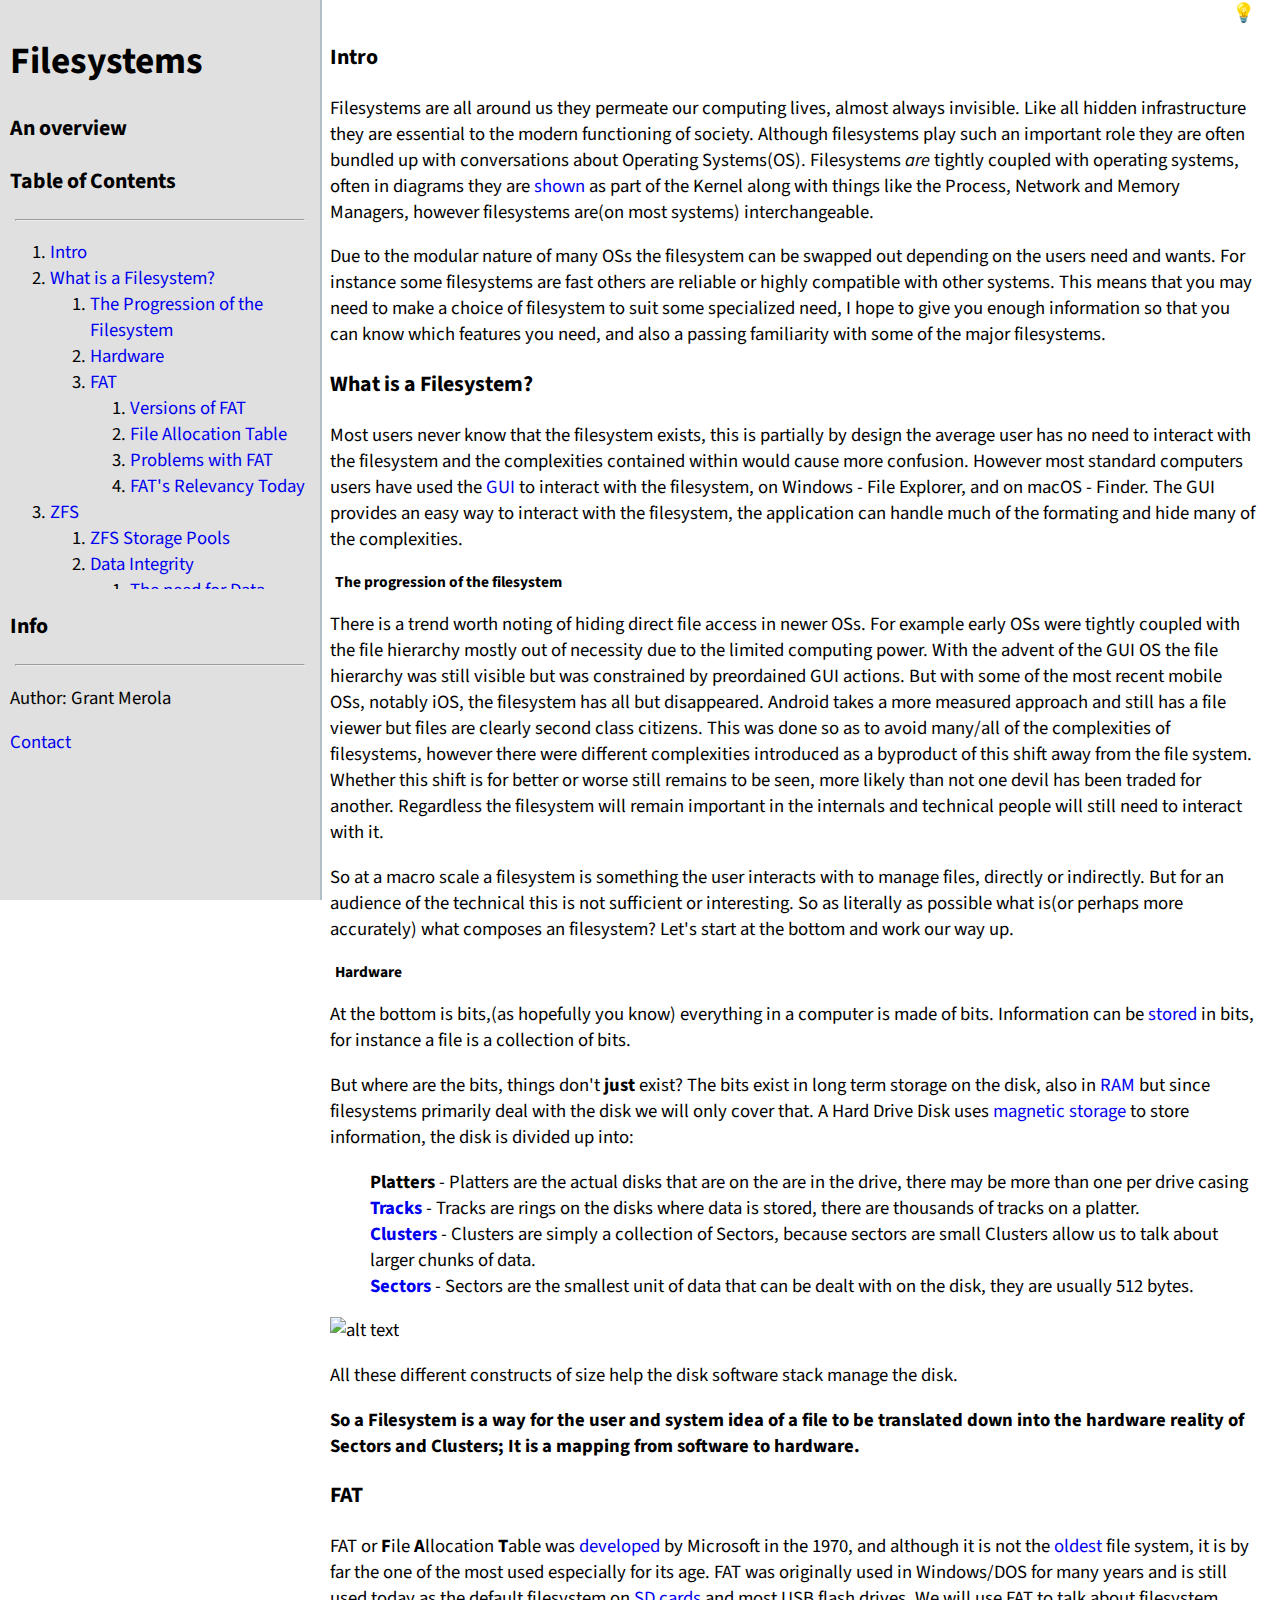
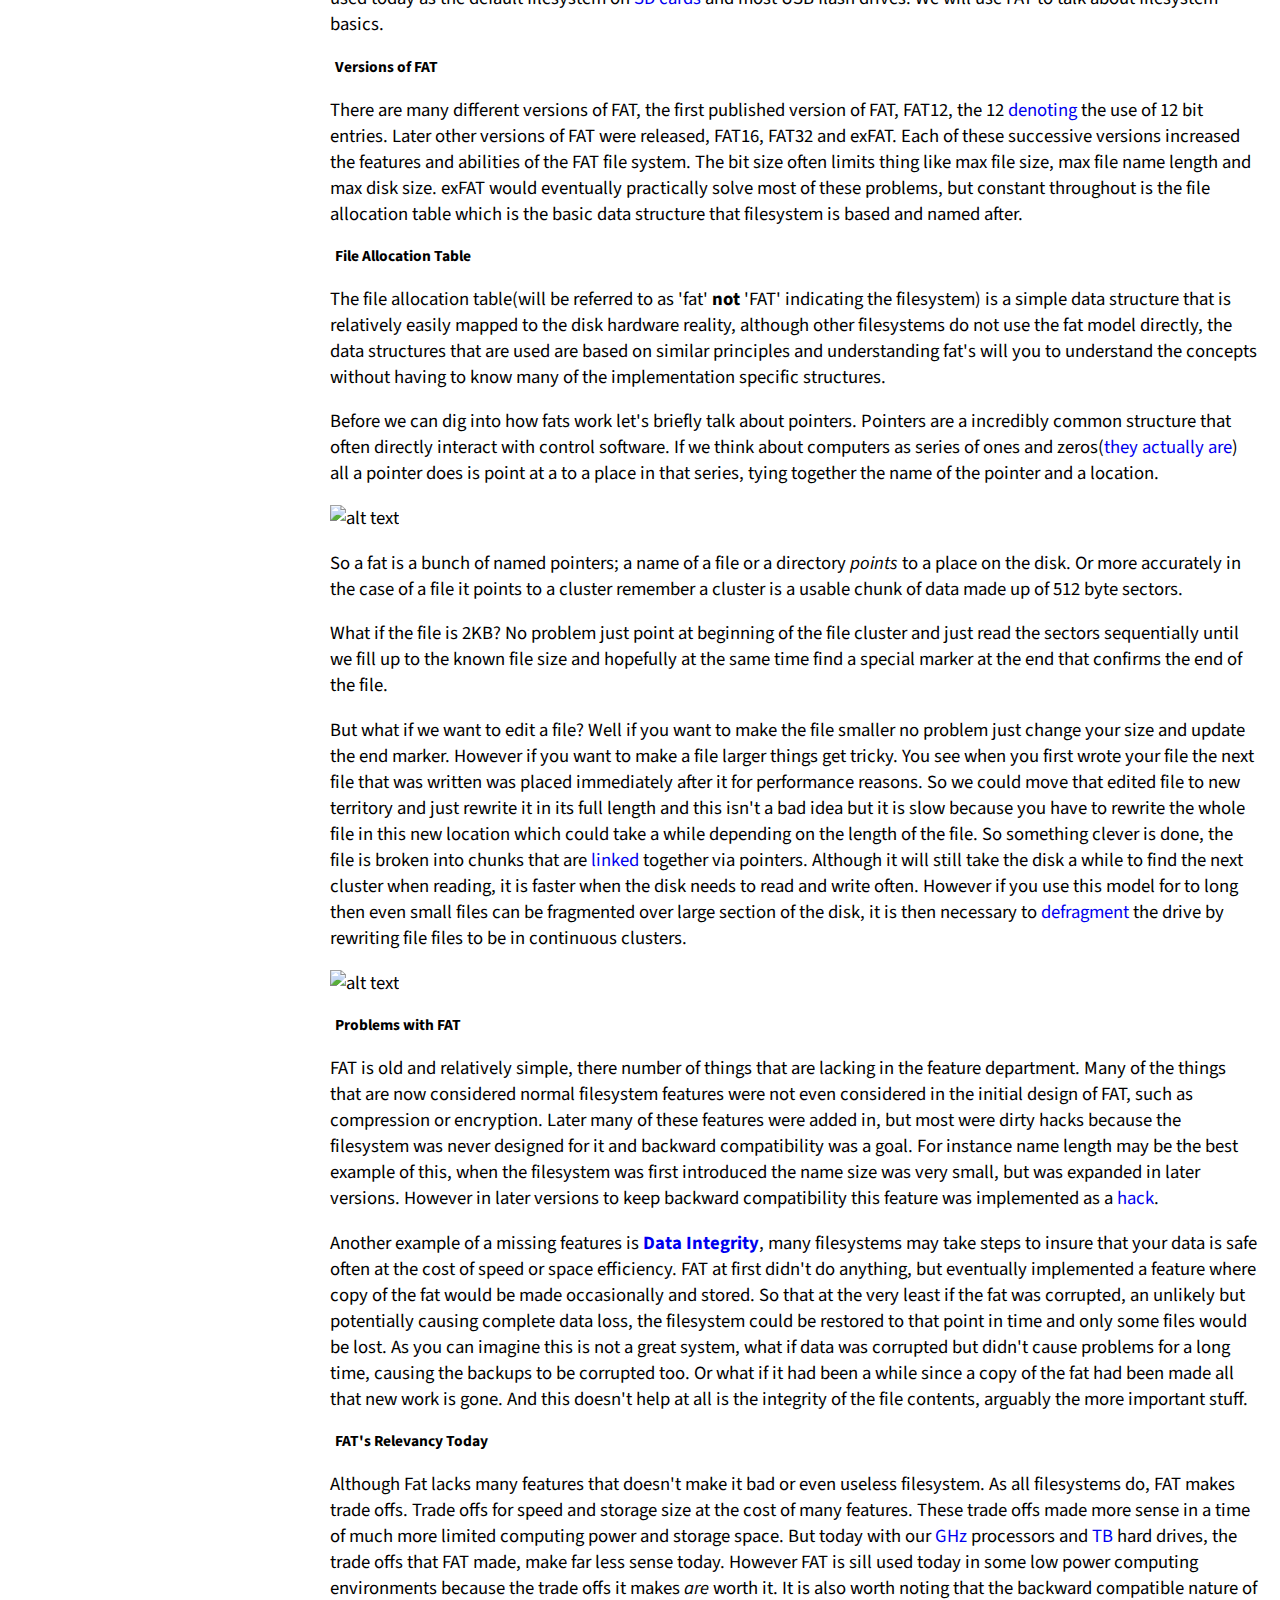
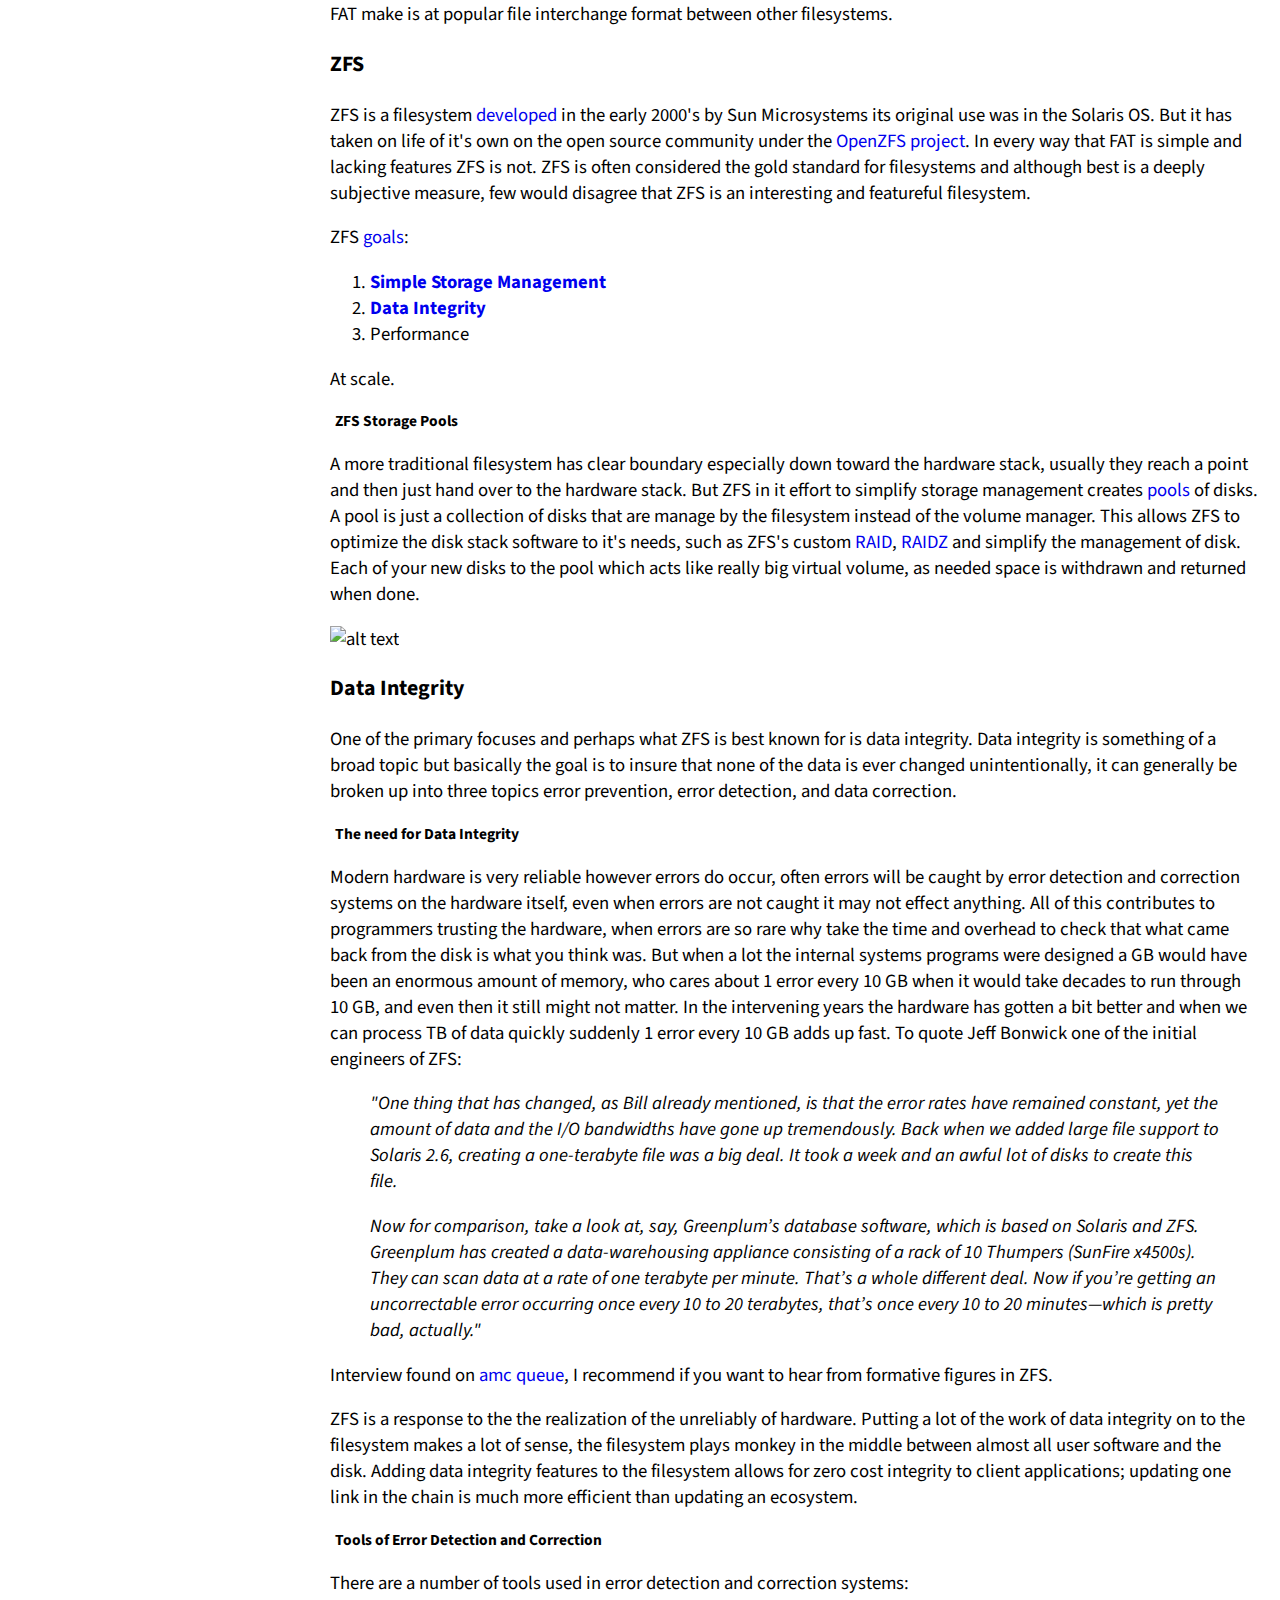
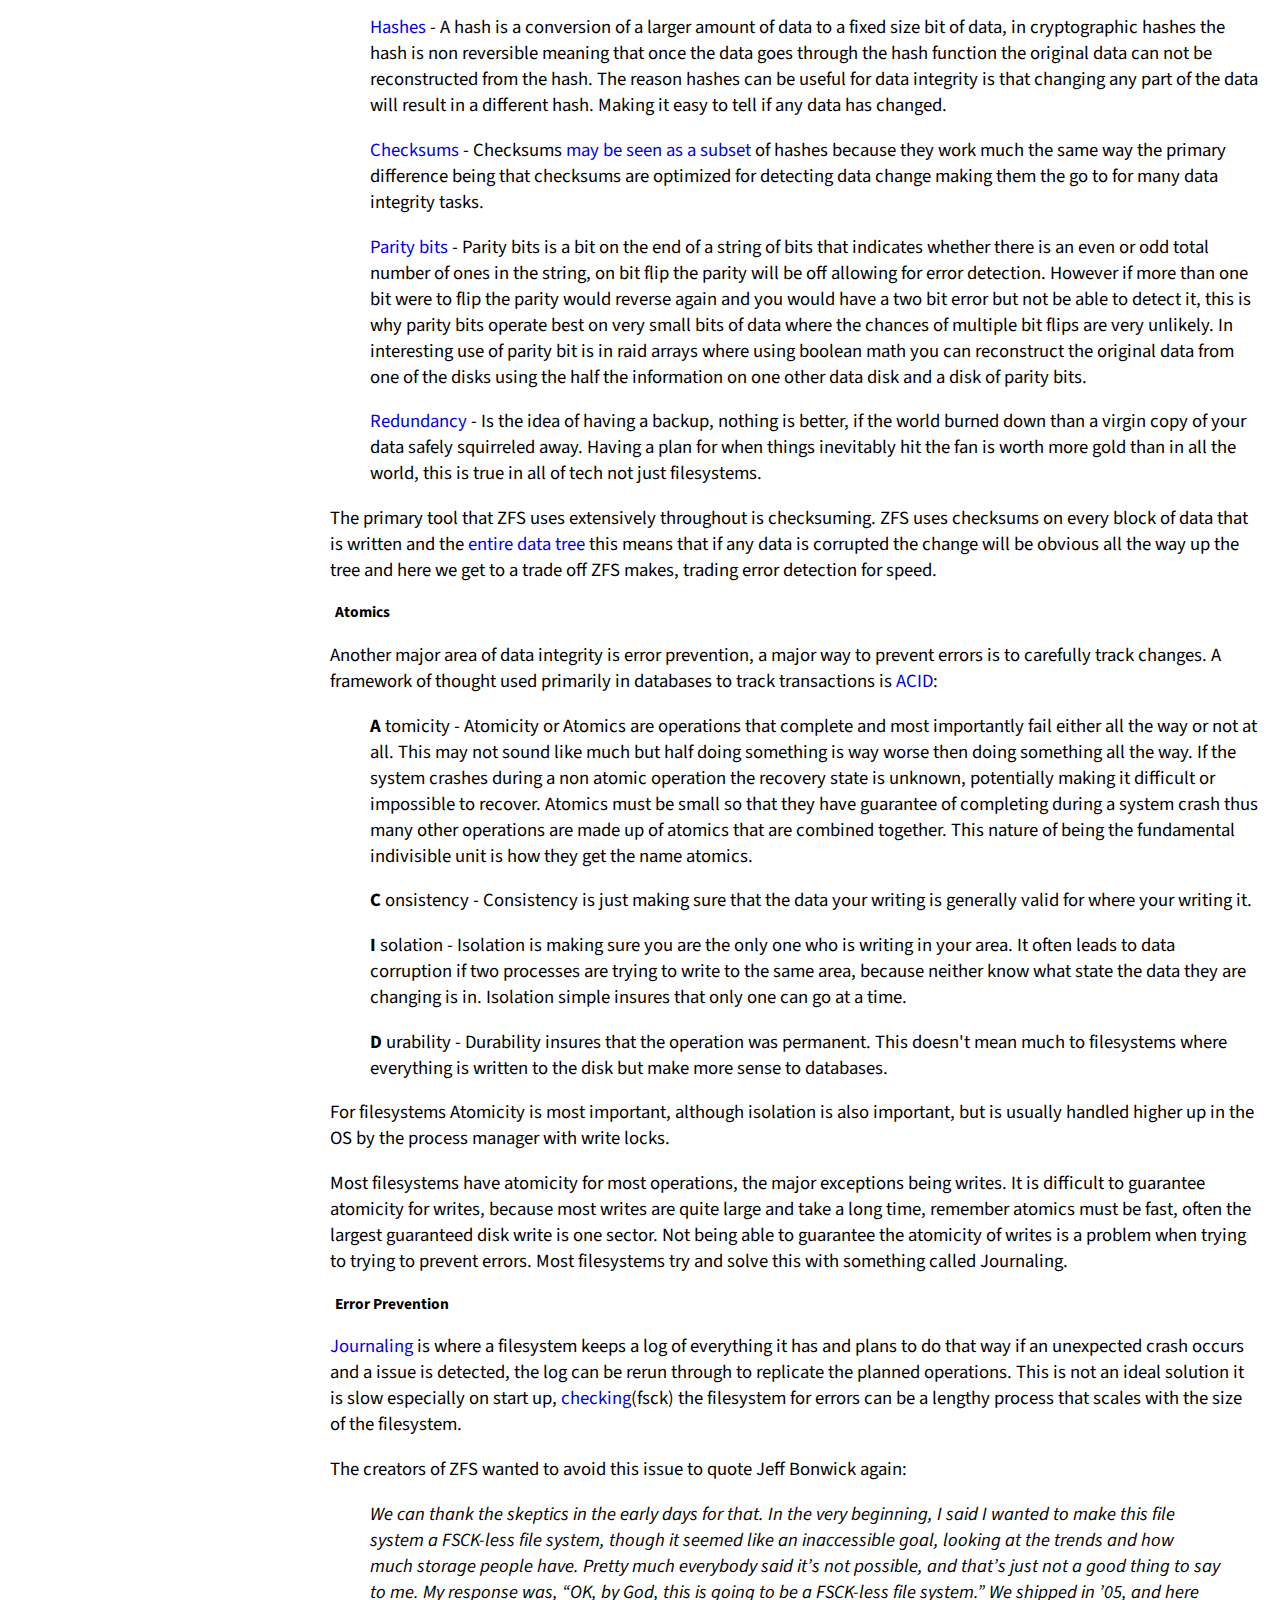
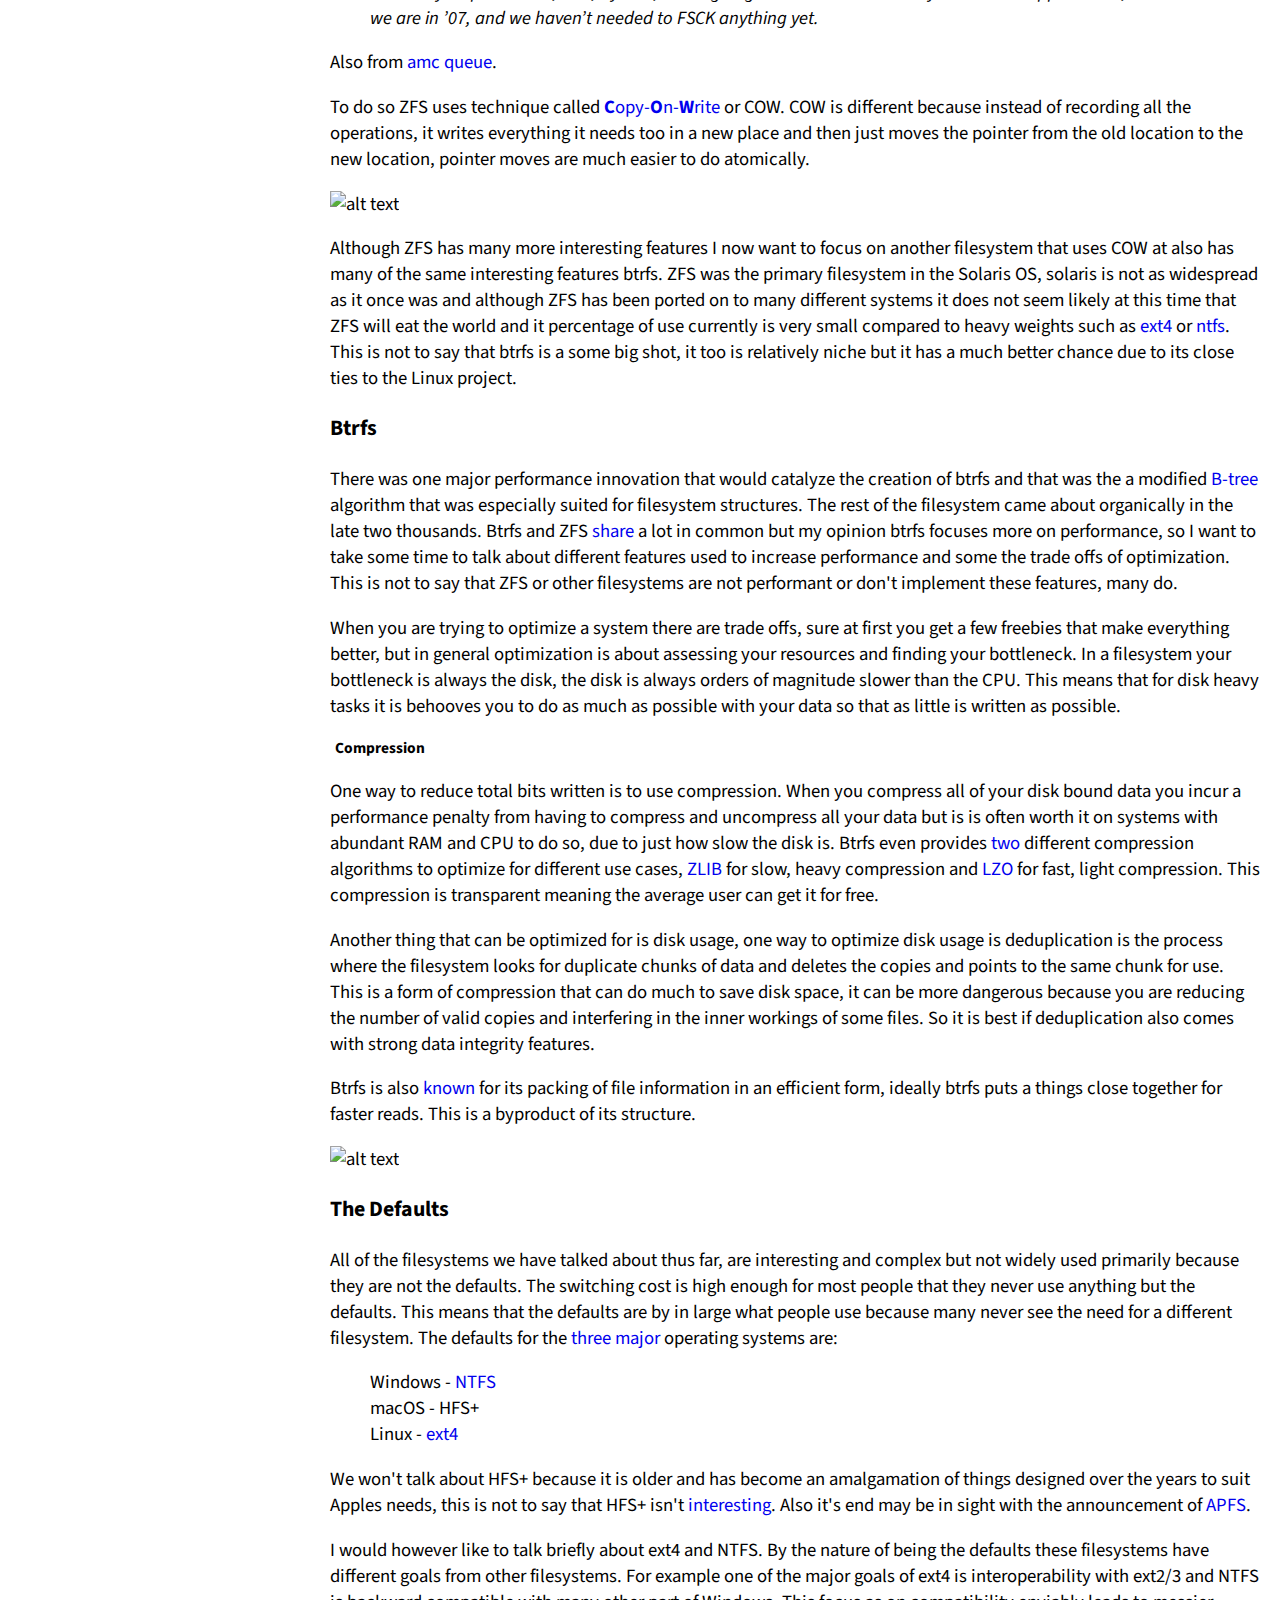
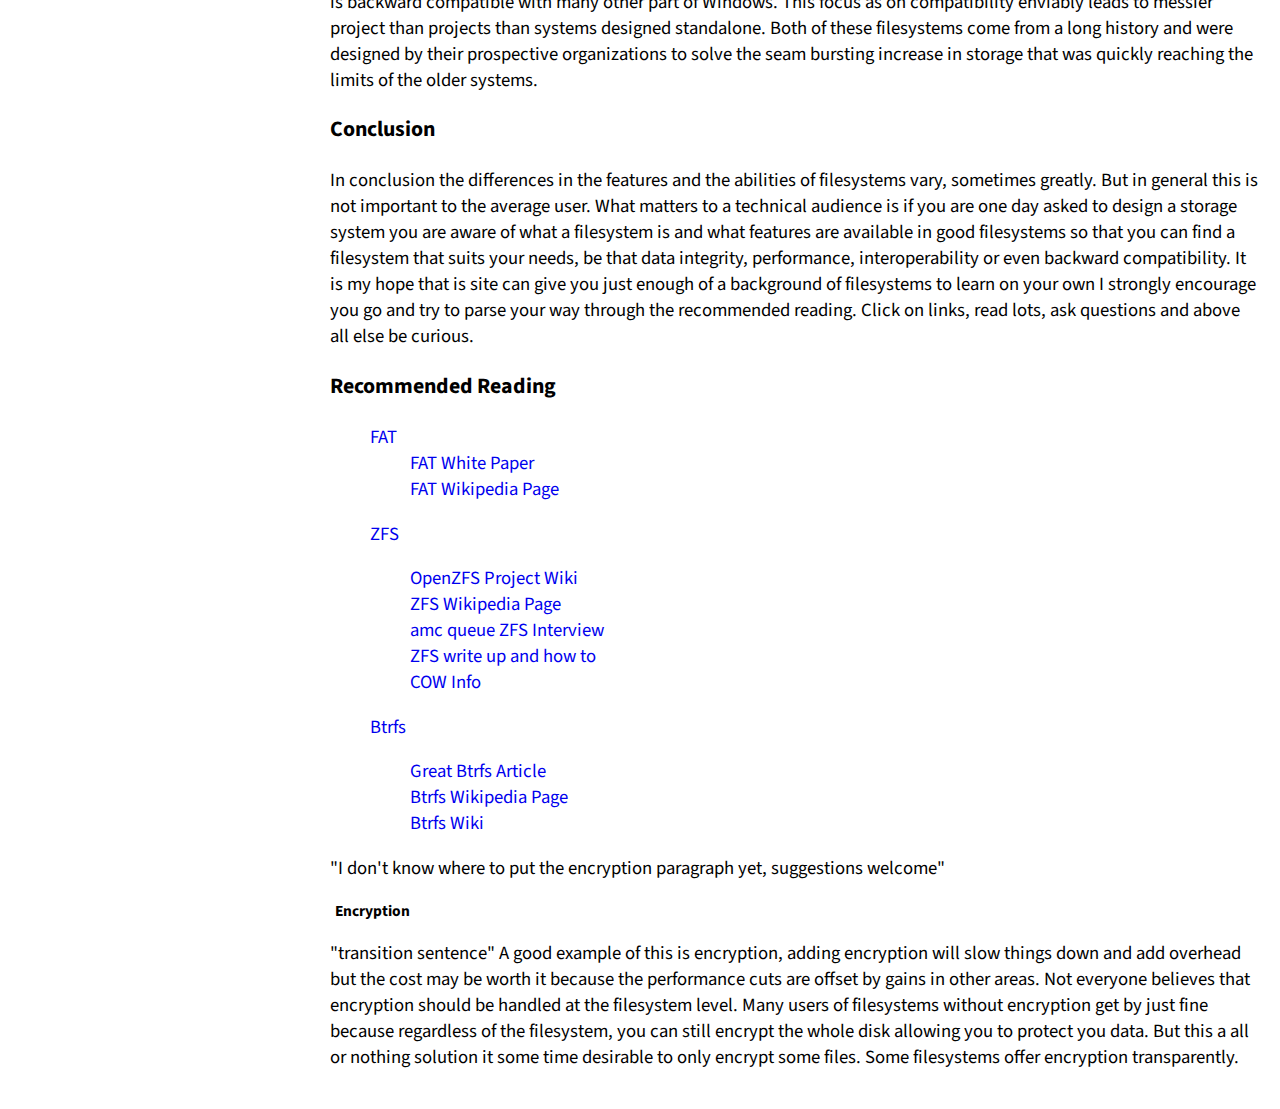
==== commit 29331335: "Edit first pass" ====
--- a/index.html
+++ b/index.html
@@ -18,7 +18,7 @@
 
 <p>Filesystems are all around us they permeate our computing lives, almost always invisible. Like all hidden infrastructure they are essential to the modern functioning of society. Although filesystems play such an important role they are often bundled up with conversations about Operating Systems(OS). Filesystems <em>are</em> tightly coupled with operating systems, often in diagrams they are <a href="http://www.tldp.org/LDP/sag/html/overview-kernel.png">shown</a> as part of the Kernel along with things like the Process, Network and Memory Managers, however filesystems are(on most systems) interchangeable. </p>
 
-<p>Due to the modular nature of many OSs the filesystem can be swapped out depending on the users need and wants. For instance some filesystems are fast others are reliable and other are highly compatible with other systems. This means that you may need to make a choice of filesystem to suit some specialized need, I hope to give you enough information so that you can know which features you need, and also a passing familiarity with some of the major filesystems.  </p>
+<p>Due to the modular nature of many OSs the filesystem can be swapped out depending on the users need and wants. For instance some filesystems are fast others are reliable or highly compatible with other systems. This means that you may need to make a choice of filesystem to suit some specialized need, I hope to give you enough information so that you can know which features you need, and also a passing familiarity with some of the major filesystems.  </p>
 
 <h3><a name="what_is">What is a Filesystem?</a></h3>
 
@@ -106,11 +106,11 @@
 
 <h3><a name="data_integrity">Data Integrity</a></h3>
 
-<p>One of the primary focuses and perhaps what ZFS is best know for is data integrity. Data integrity is some thing of a broad topic but basically the goal is to insure that none of the data is ever changed unintentionally, it can generally be broken up in to three topics error prevention, error detection, and data correction.</p>
+<p>One of the primary focuses and perhaps what ZFS is best known for is data integrity. Data integrity is something of a broad topic but basically the goal is to insure that none of the data is ever changed unintentionally, it can generally be broken up into three topics error prevention, error detection, and data correction.</p>
 
 <h5><a name="integrity_need"> The need for Data Integrity </a></h5>
 
-<p>Modern hardware is very reliable however errors do occur, often errors will be caught by error detection and correction systems on the hardware its self, even when errors are not caught it may not effect anything. All of this contributes to programmers trusting the hardware, when errors are so rare why take the time and overhead to check that what came back from the disk is what you think was. But when alot the internal systems programs where designed a GB would have been an enormous amount of memory, who cares about 1 error every 10 GB when it would take decades to run through 10 GB, and even then it sill might not matter. In the intervening years the hardware has gotten a bit better and when we can process TB of data quickly suddenly 1 error every 10 GB adds up fast. To quote Jeff Bonwick one of the initial engineers of ZFS:</p>
+<p>Modern hardware is very reliable however errors do occur, often errors will be caught by error detection and correction systems on the hardware itself, even when errors are not caught it may not effect anything. All of this contributes to programmers trusting the hardware, when errors are so rare why take the time and overhead to check that what came back from the disk is what you think was. But when a lot the internal systems programs were designed a GB would have been an enormous amount of memory, who cares about 1 error every 10 GB when it would take decades to run through 10 GB, and even then it still might not matter. In the intervening years the hardware has gotten a bit better and when we can process TB of data quickly suddenly 1 error every 10 GB adds up fast. To quote Jeff Bonwick one of the initial engineers of ZFS:</p>
 
 <blockquote>
   <p><em>"One thing that has changed, as Bill already mentioned, is that the error rates have remained constant, yet the amount of data and the I/O bandwidths have gone up tremendously. Back when we added large file support to Solaris 2.6, creating a one-terabyte file was a big deal. It took a week and an awful lot of disks to create this file.</em></p>
@@ -120,7 +120,7 @@
 
 <p>Interview found on <a href="http://queue.acm.org/detail.cfm?id=1317400">amc queue</a>, I recommend if you want to hear from formative figures in ZFS.</p>
 
-<p>ZFS is a response to the the realization of the unreliably of hardware. Putting alot of the work of data integrity on to the filesystem makes a lot of sense, the filesystem plays monkey in the middle between almost all user software and the disk. Adding data integrity features to the filesystem allows for zero cost integrity to client applications; updating one link in the chain is much more efficient then updating an ecosystem.</p>
+<p>ZFS is a response to the the realization of the unreliably of hardware. Putting a lot of the work of data integrity on to the filesystem makes a lot of sense, the filesystem plays monkey in the middle between almost all user software and the disk. Adding data integrity features to the filesystem allows for zero cost integrity to client applications; updating one link in the chain is much more efficient than updating an ecosystem.</p>
 
 <h5><a name="tools">Tools of Error Detection and Correction</a></h5>
 
@@ -129,7 +129,7 @@
 <ul>
 <li><p><a href="http://searchsqlserver.techtarget.com/definition/hashing">Hashes</a> - A hash is a conversion of a larger amount of data to a fixed size bit of data, in cryptographic hashes the hash is non reversible meaning that once the data goes through the hash function the original data can not be reconstructed from the hash. The reason hashes can be useful for data integrity is that changing any part of the data will result in a different hash. Making it easy to tell if any data has changed.</p></li>
 <li><p><a href="https://techterms.com/definition/checksum">Checksums</a> - Checksums <a href="https://stackoverflow.com/questions/460576/hash-code-and-checksum-whats-the-difference">may be seen as a subset</a> of hashes because they work much the same way the primary difference being that checksums are optimized for detecting data change making them the go to for many data integrity tasks.</p></li>
-<li><p><a href="https://techterms.com/definition/parity_bit">Parity bits</a> - Parity bits is a bit on the end of a string of bits that indicates whether there is and even or odd total number of ones in the string, on bit flip the parity will be off allowing for error detection. However if more than one bit were to flip the parity would reverse again and you would have a two bit error but not be able to detect it, this is why parity bits operate best on very small bits of data where the chances of multiple bit flips are very unlikely. In interesting use of parity bit is in raid arrays where using boolean math you can reconstruct the original data from one of the disks using the half the information on one other data disk and a disk of parity bits.</p></li>
+<li><p><a href="https://techterms.com/definition/parity_bit">Parity bits</a> - Parity bits is a bit on the end of a string of bits that indicates whether there is an even or odd total number of ones in the string, on bit flip the parity will be off allowing for error detection. However if more than one bit were to flip the parity would reverse again and you would have a two bit error but not be able to detect it, this is why parity bits operate best on very small bits of data where the chances of multiple bit flips are very unlikely. In interesting use of parity bit is in raid arrays where using boolean math you can reconstruct the original data from one of the disks using the half the information on one other data disk and a disk of parity bits.</p></li>
 <li><p><a href="https://techterms.com/definition/redundancy">Redundancy</a> - Is the idea of having a backup, nothing is better, if the world burned down than a virgin copy of your data safely squirreled away. Having a plan for when things inevitably hit the fan is worth more gold than in all the world, this is true in all of tech not just filesystems.</p></li>
 </ul>
 
@@ -146,13 +146,13 @@
 <li><p><strong>D</strong> urability - Durability insures that the operation was permanent. This doesn't mean much to filesystems where everything is written to the disk but make more sense to databases.</p></li>
 </ul>
 
-<p>For filesystems Atomicity is most important, although isolation is also important, but is usually handled higher up in the OS by the process manger with write locks. </p>
+<p>For filesystems Atomicity is most important, although isolation is also important, but is usually handled higher up in the OS by the process manager with write locks. </p>
 
 <p>Most filesystems have atomicity for most operations, the major exceptions being writes. It is difficult to guarantee atomicity for writes, because most writes are quite large and take a long time, remember atomics must be fast, often the largest guaranteed disk write is one sector. Not being able to guarantee the atomicity of writes is a problem when trying to trying to prevent errors. Most filesystems try and solve this with something called Journaling. </p>
 
 <h5><a name="error_prevention"> Error Prevention</a></h5>
 
-<p><a href="http://www.linfo.org/journaling_filesystem.html">Journaling</a> is where a filesystem keeps a log of every thing it has and plans to do that way if an unexpected crash occurs and a issue is detected, the log can be rerun through to replicate the planed operations. This is not an ideal solution it is slow especially on start up, <a href="https://linux.die.net/man/8/fsck">checking</a>(fsck) the filesystem for errors can be a lengthy process that scales with the size of the filesystem. </p>
+<p><a href="http://www.linfo.org/journaling_filesystem.html">Journaling</a> is where a filesystem keeps a log of everything it has and plans to do that way if an unexpected crash occurs and a issue is detected, the log can be rerun through to replicate the planned operations. This is not an ideal solution it is slow especially on start up, <a href="https://linux.die.net/man/8/fsck">checking</a>(fsck) the filesystem for errors can be a lengthy process that scales with the size of the filesystem. </p>
 
 <p>The creators of ZFS wanted to avoid this issue to quote Jeff Bonwick again:</p>
 
@@ -166,7 +166,7 @@
 
 <p><img src="https://pthree.org/wp-content/uploads/2012/12/copy-on-write.png" alt="alt text" title="" /></p>
 
-<p>Although ZFS has many more interesting features I now want to focus on another filesystem that uses COW at also has many of the same interesting features btrfs. ZFS was the primary filesystem in the Solaris OS, solaris is not as wide spread as it once was and although ZFS has been ported on to many different systems it does not seem likly at this time that ZFS will eat the world and it percentage of use currently is very small compared to heavy weights such as <a href="#defaults">ext4</a> or <a href="#defaults">ntfs</a>. This is not to say that btrfs is a some big shot, it too is relatively niche but it has a much better chance due to its close ties to the Linux project.</p>
+<p>Although ZFS has many more interesting features I now want to focus on another filesystem that uses COW at also has many of the same interesting features btrfs. ZFS was the primary filesystem in the Solaris OS, solaris is not as widespread as it once was and although ZFS has been ported on to many different systems it does not seem likely at this time that ZFS will eat the world and it percentage of use currently is very small compared to heavy weights such as <a href="#defaults">ext4</a> or <a href="#defaults">ntfs</a>. This is not to say that btrfs is a some big shot, it too is relatively niche but it has a much better chance due to its close ties to the Linux project.</p>
 
 <h3><a name="btrfs">Btrfs</a></h3>
 
@@ -176,11 +176,11 @@
 
 <h5><a name="compression">Compression</a></h5>
 
-<p>One way to reduce total bits written is to use compression. When you compress all of your disk bound data your incur a performance penalty from having to compress and uncompress all your data but is is often worth it on systems with abundant RAM and CPU to do so, due to just how slow the disk is. Btrfs even provides <a href="https://btrfs.wiki.kernel.org/index.php/Compression">two</a> different compression algorithms to optimize for different use cases, <a href="https://www.zlib.net/">ZLIB</a> for slow, heavy compression and <a href="http://www.oberhumer.com/opensource/lzo/">LZO</a> for fast, light compression. This compression is transparent meaning the avearge user can get it for free.</p>
+<p>One way to reduce total bits written is to use compression. When you compress all of your disk bound data you incur a performance penalty from having to compress and uncompress all your data but is is often worth it on systems with abundant RAM and CPU to do so, due to just how slow the disk is. Btrfs even provides <a href="https://btrfs.wiki.kernel.org/index.php/Compression">two</a> different compression algorithms to optimize for different use cases, <a href="https://www.zlib.net/">ZLIB</a> for slow, heavy compression and <a href="http://www.oberhumer.com/opensource/lzo/">LZO</a> for fast, light compression. This compression is transparent meaning the average user can get it for free.</p>
 
 <p>Another thing that can be optimized for is disk usage, one way to optimize disk usage is deduplication is the process where the filesystem looks for duplicate chunks of data and deletes the copies and points to the same chunk for use. This is a form of compression that can do much to save disk space, it can be more dangerous because you are reducing the number of valid copies and interfering in the inner workings of some files. So it is best if deduplication also comes with strong data integrity features.</p>
 
-<p>Btrfs is also <a href="https://lwn.net/Articles/342892/">known</a> for its packing of file information in a efficient form, ideally btrfs puts a things close together for faster reads. This is a byproduct of its structure.</p>
+<p>Btrfs is also <a href="https://lwn.net/Articles/342892/">known</a> for its packing of file information in an efficient form, ideally btrfs puts a things close together for faster reads. This is a byproduct of its structure.</p>
 
 <p><img src="https://static.lwn.net/images/ns/kernel/btrfs/newskool.png" alt="alt text" title="" /></p>
 
@@ -194,9 +194,9 @@
 <li>Linux - <a href="https://ext4.wiki.kernel.org">ext4</a></li>
 </ul>
 
-<p>We wont talk about HFS+ because it is older and has become and amalgamation of things designed over the years to suit Apples needs, this is not to say that HFS+ isn't <a href="https://arstechnica.com/apple/2011/07/mac-os-x-10-7/12/">interesting</a>. Also it's end may be in sight with the announcement of <a href="https://arstechnica.com/apple/2017/02/testing-out-snapshots-in-apples-next-generation-apfs-file-system/">APFS</a>.</p>
-
-<p>I would however like to talk briefly about ext4 and NTFS. By the nature of being the defaults these filesystems have different goals from other filesystems. For example one of the major goals of ext4 is interoperability with ext2/3 and NTFS is backward compatible with many other part of Windows. This focus as on compatibility enviably leads to messier project than projects than systems designed standalone. Both of these filesystems come from a long history and were designed by there prospective organizations to solve the seam bursting increase in storage that was quickly reaching the limits of the older systems. </p>
+<p>We won't talk about HFS+ because it is older and has become an amalgamation of things designed over the years to suit Apples needs, this is not to say that HFS+ isn't <a href="https://arstechnica.com/apple/2011/07/mac-os-x-10-7/12/">interesting</a>. Also it's end may be in sight with the announcement of <a href="https://arstechnica.com/apple/2017/02/testing-out-snapshots-in-apples-next-generation-apfs-file-system/">APFS</a>.</p>
+
+<p>I would however like to talk briefly about ext4 and NTFS. By the nature of being the defaults these filesystems have different goals from other filesystems. For example one of the major goals of ext4 is interoperability with ext2/3 and NTFS is backward compatible with many other part of Windows. This focus as on compatibility enviably leads to messier project than projects than systems designed standalone. Both of these filesystems come from a long history and were designed by their prospective organizations to solve the seam bursting increase in storage that was quickly reaching the limits of the older systems. </p>
 
 <h3><a name="conclusion">Conclusion</a></h3>
 
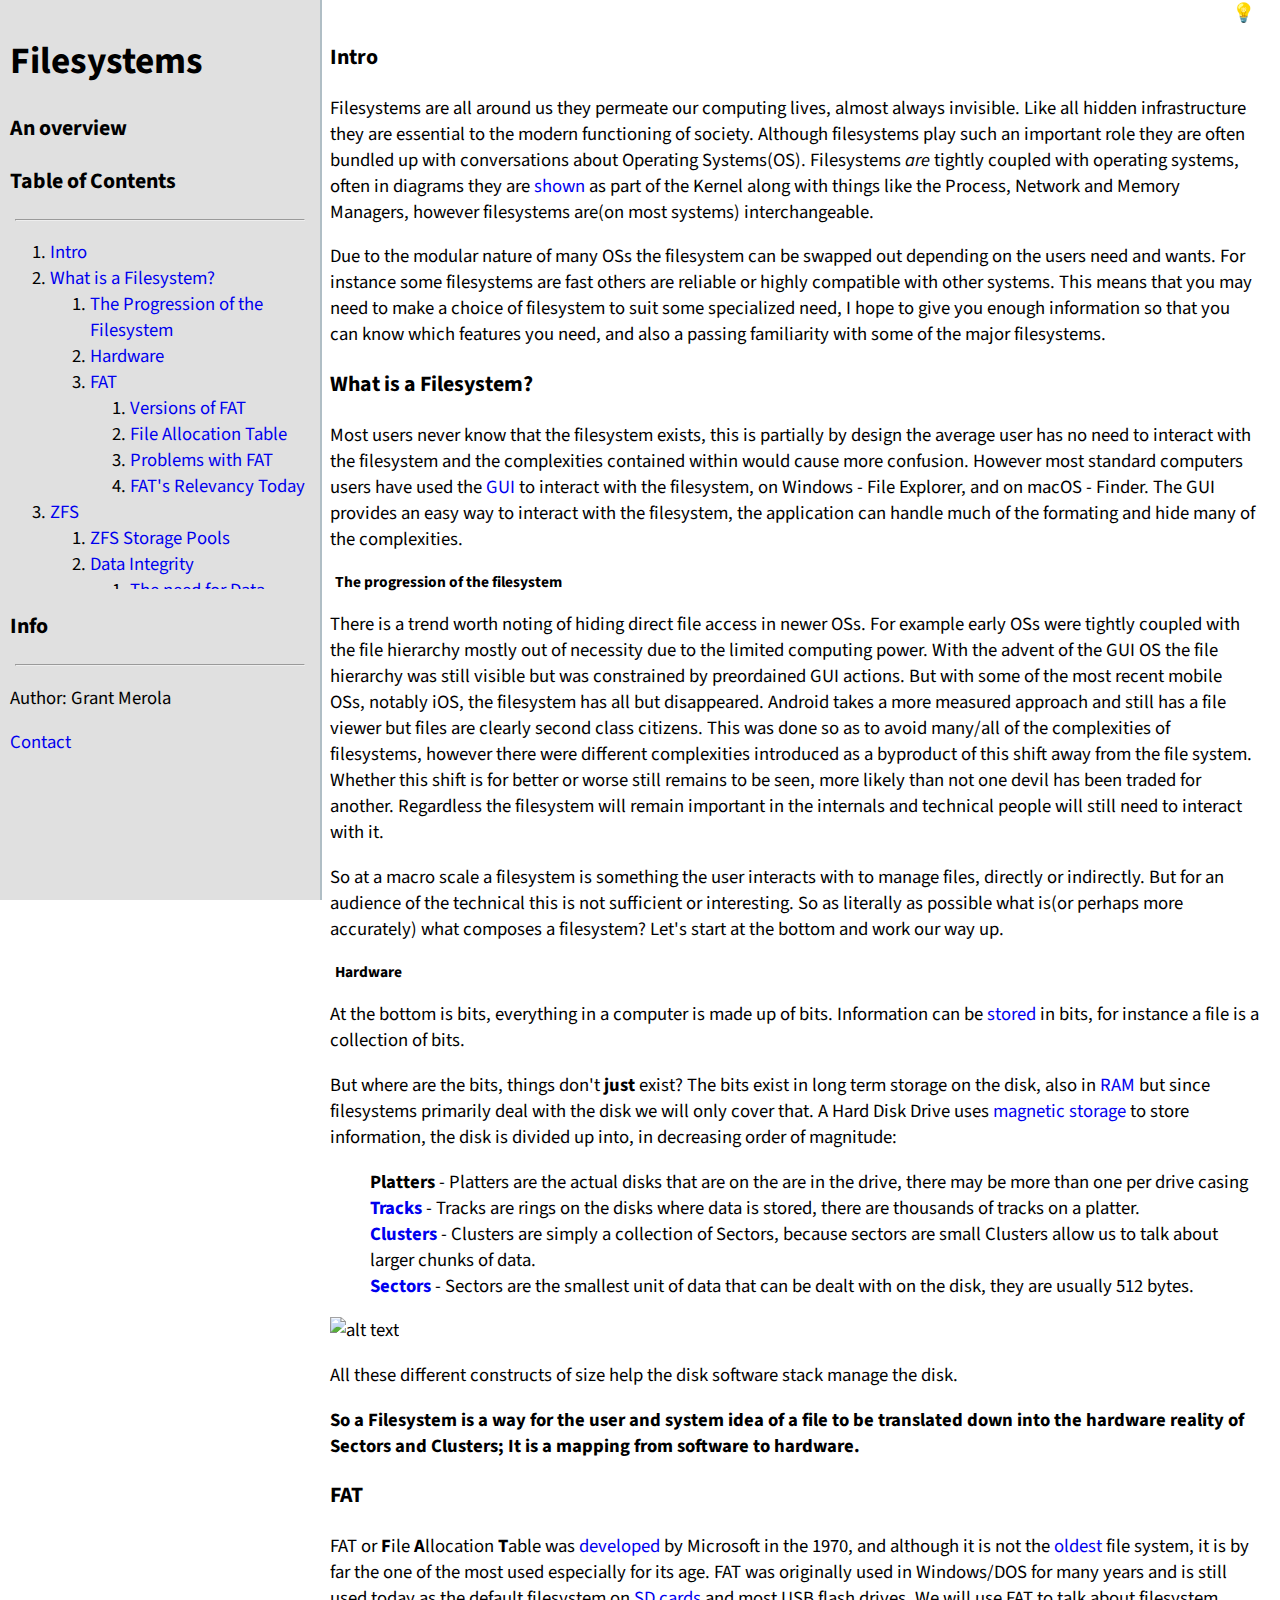
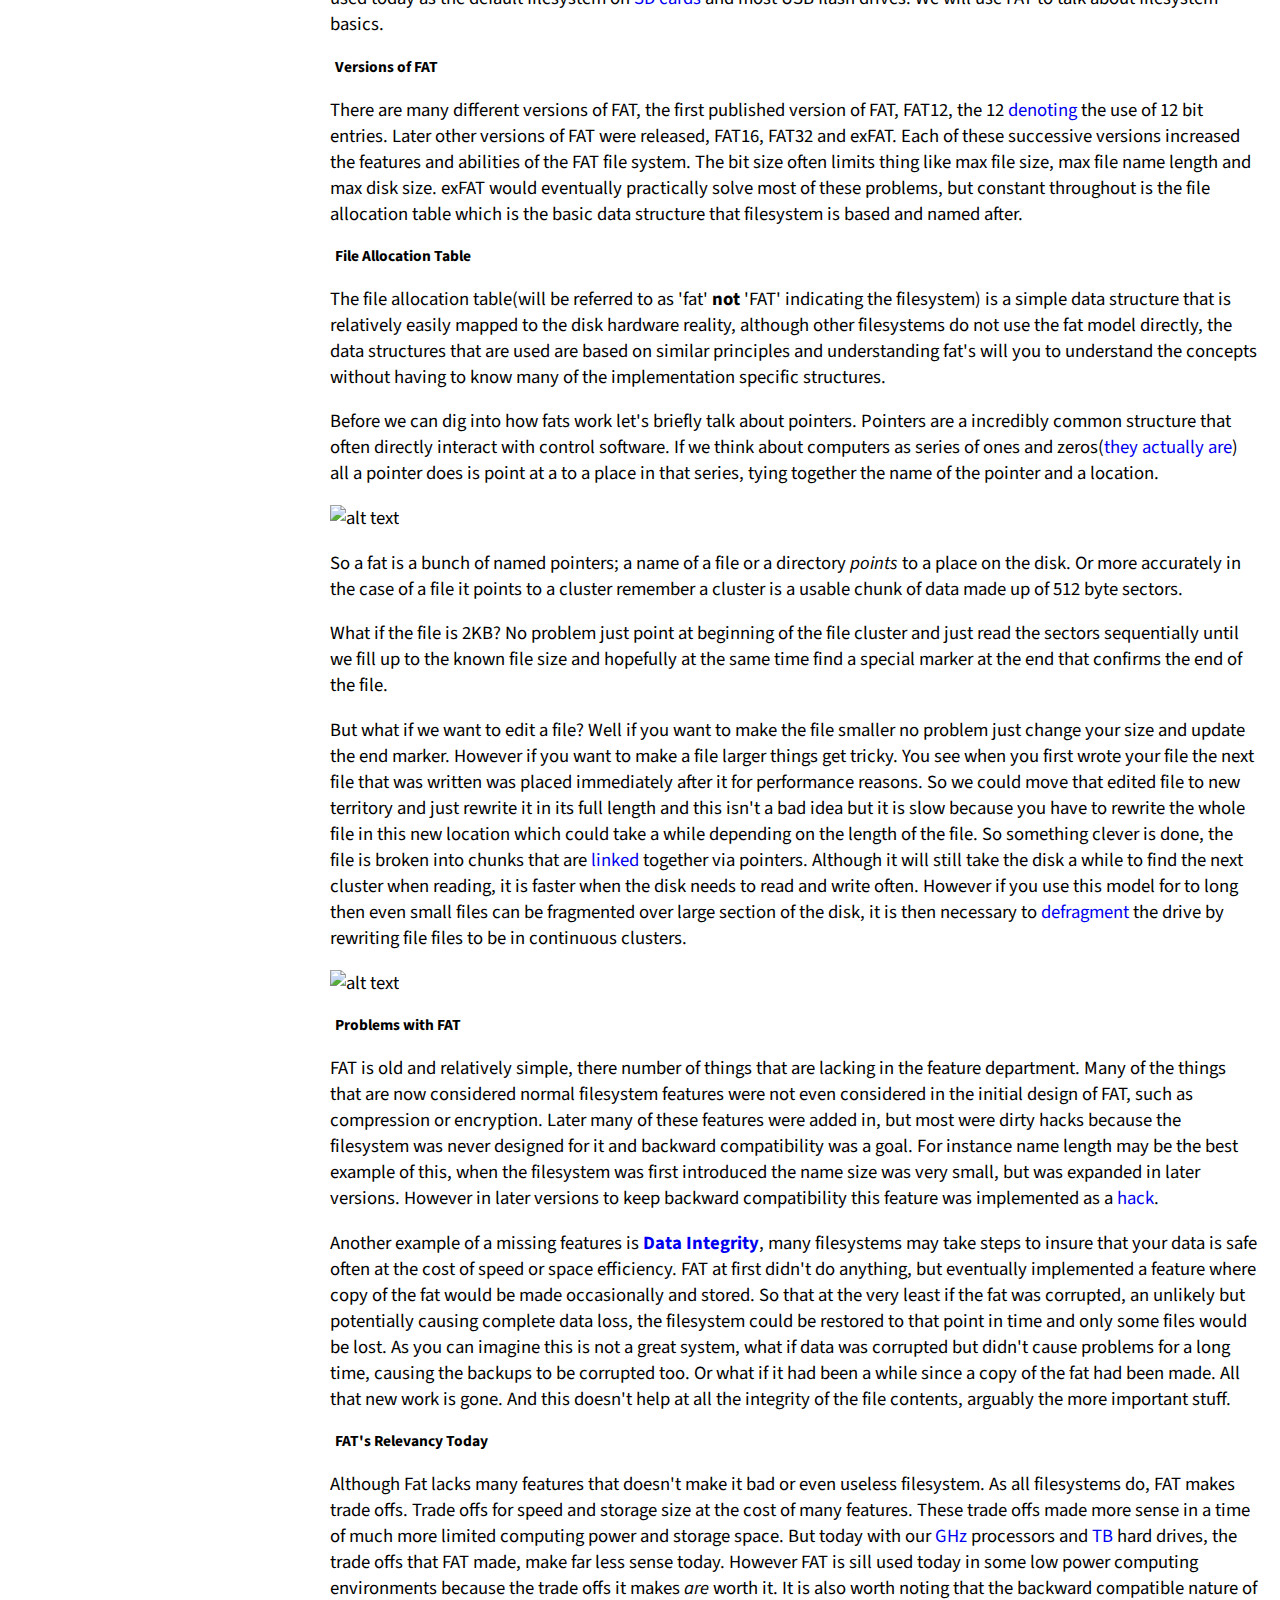
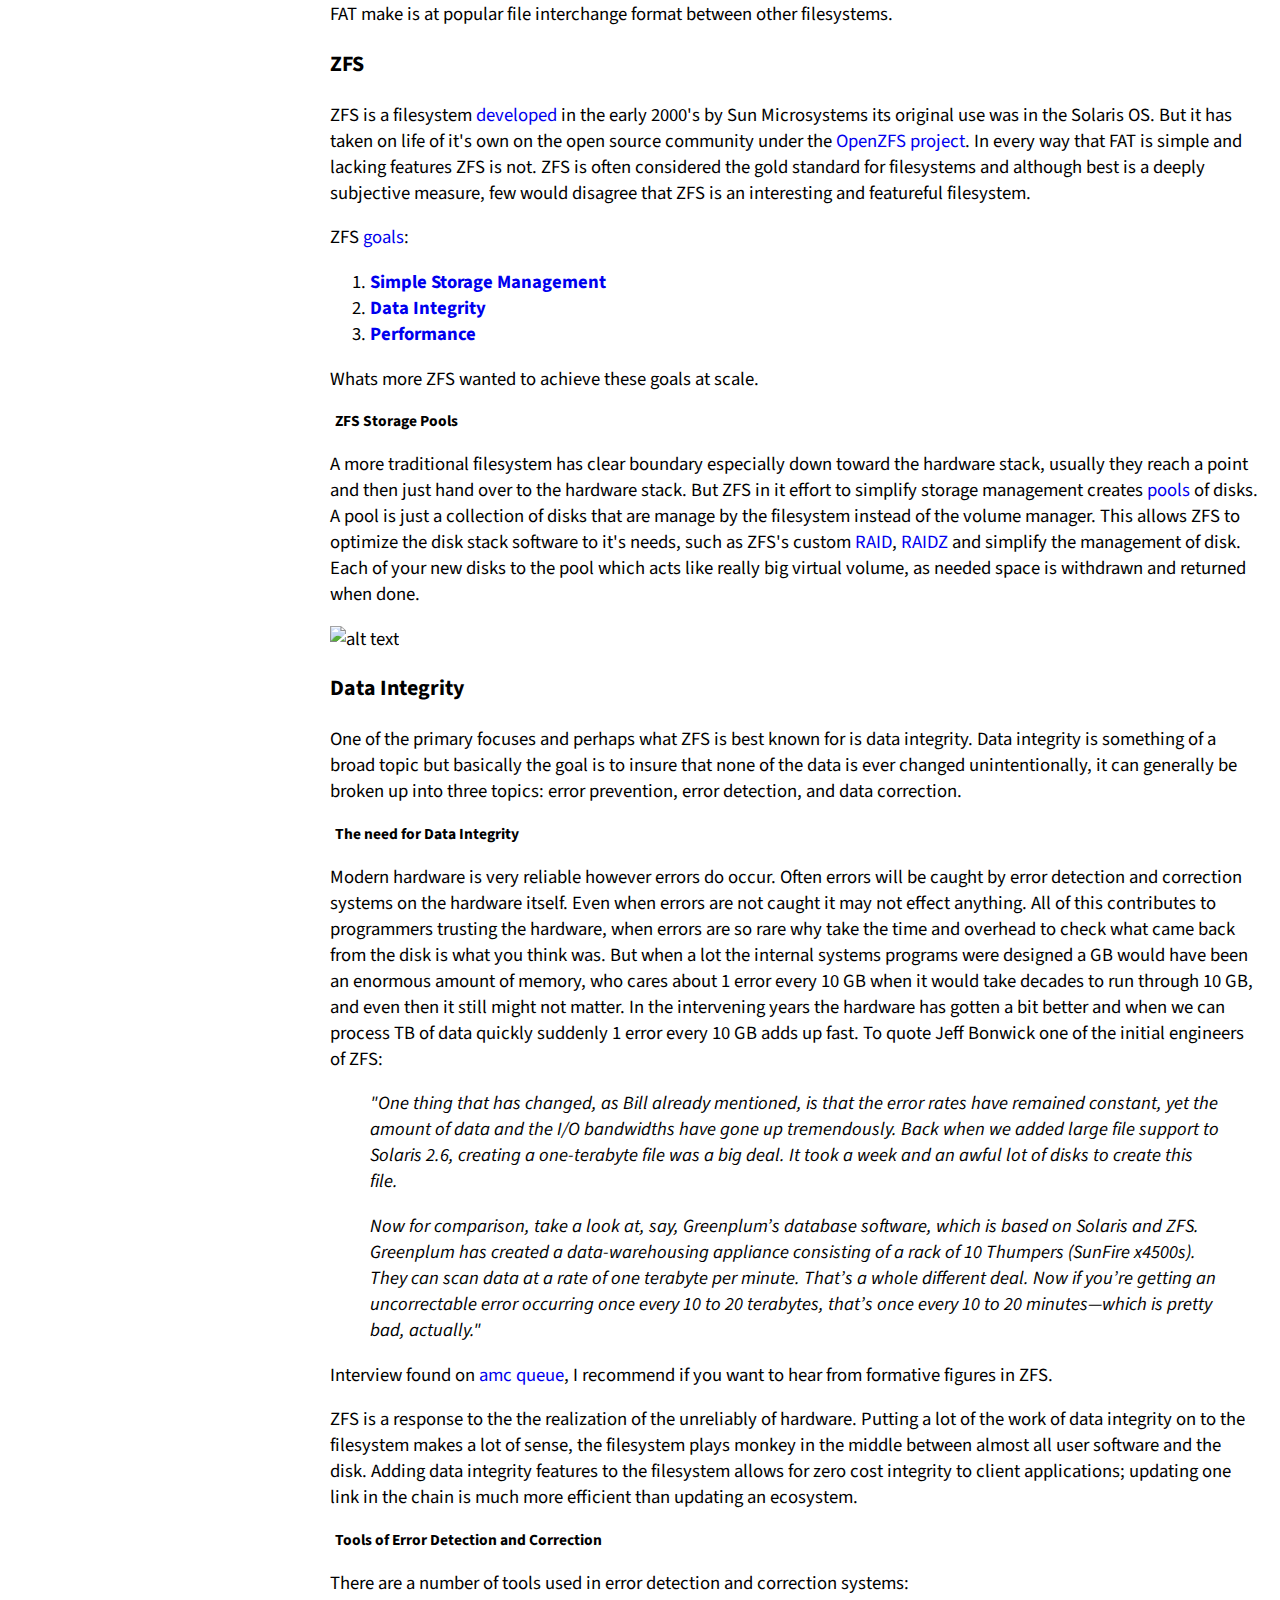
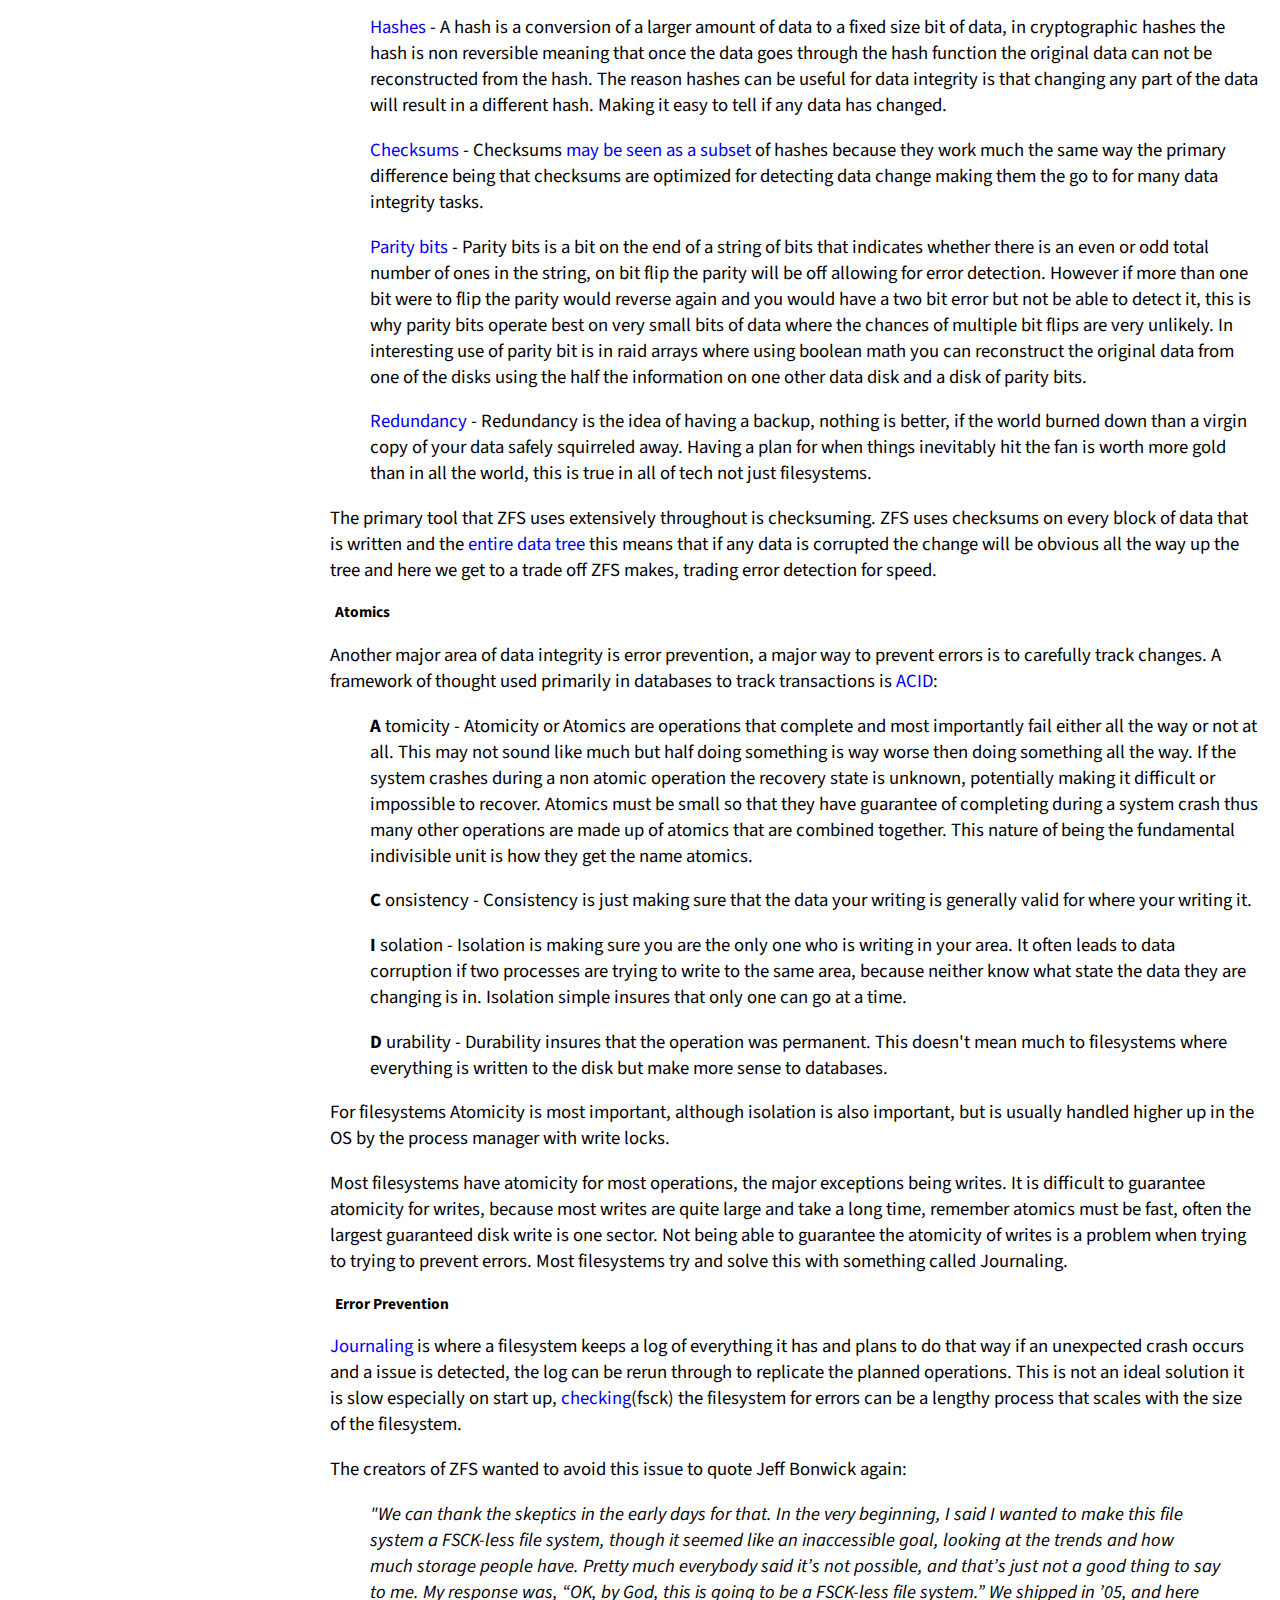
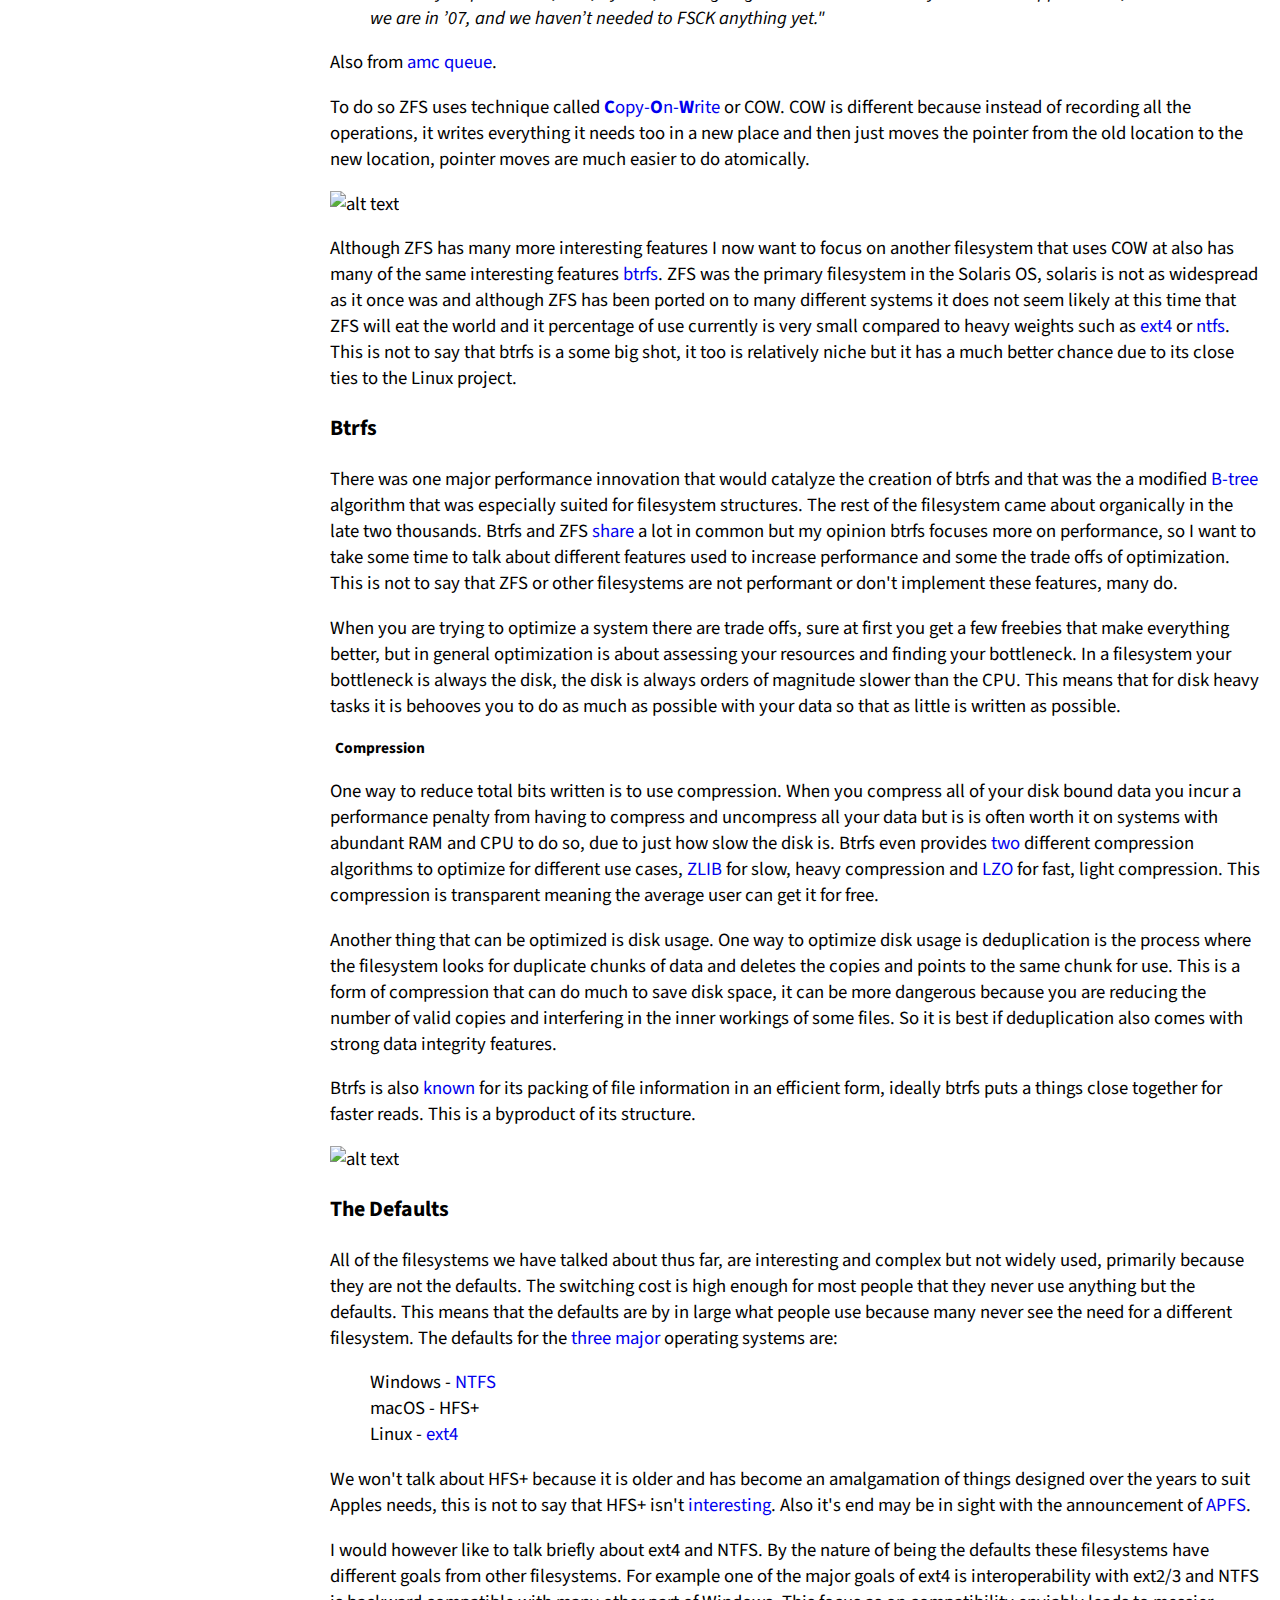
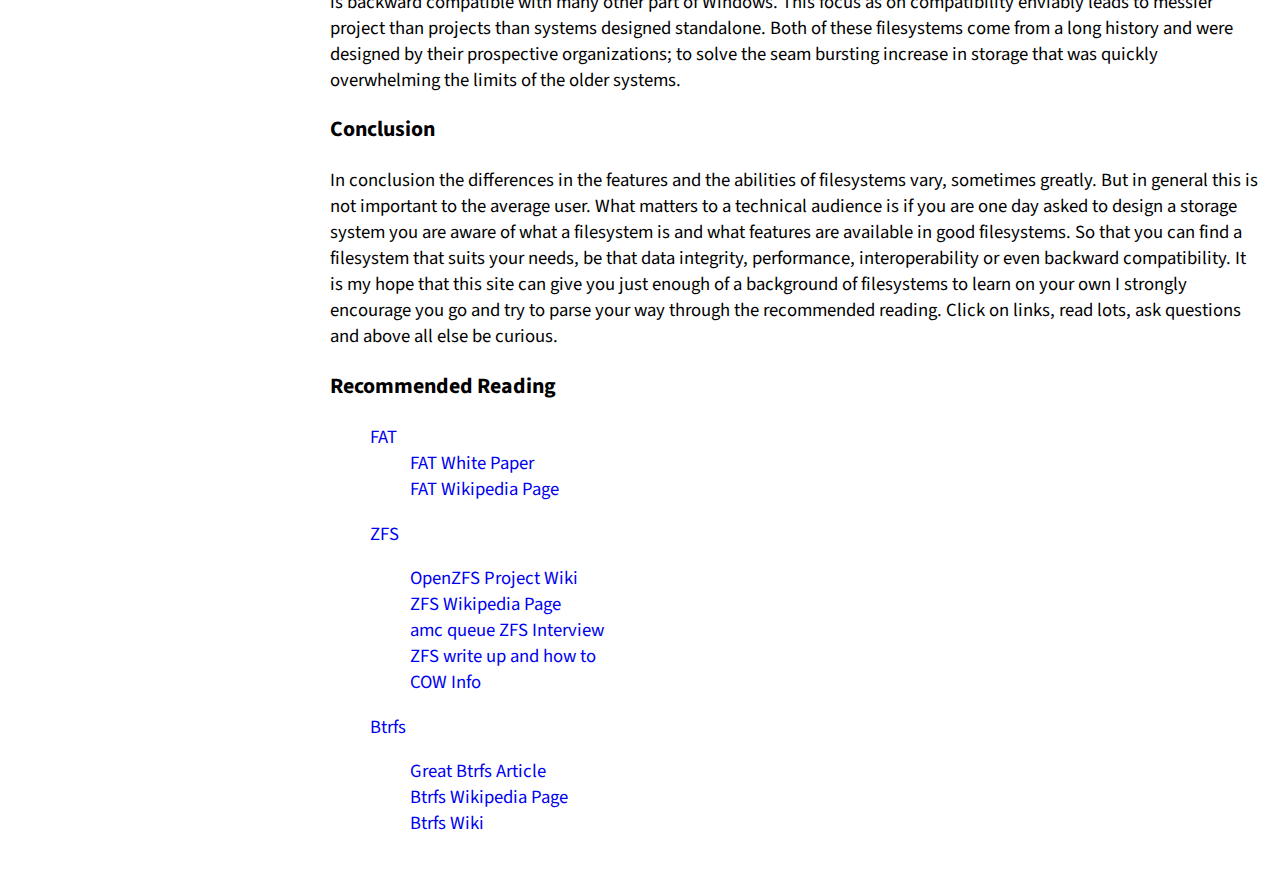
==== commit 5d8aa516: "Edit second pass" ====
--- a/index.html
+++ b/index.html
@@ -28,14 +28,14 @@
 
 <p>There is a trend worth noting of hiding direct file access in newer OSs. For example early OSs were tightly coupled with the file hierarchy mostly out of necessity due to the limited computing power. With the advent of the GUI OS the file hierarchy was still visible but was constrained by preordained GUI actions. But with some of the most recent mobile OSs, notably iOS, the filesystem has all but disappeared. Android takes a more measured approach and still has a file viewer but files are clearly second class citizens. This was done so as to avoid many/all of the complexities of filesystems, however there were different complexities introduced as a byproduct of this shift away from the file system. Whether this shift is for better or worse still remains to be seen, more likely than not one devil has been traded for another. Regardless the filesystem will remain important in the internals and technical people will still need to interact with it. </p>
 
-<p>So at a macro scale a filesystem is something the user interacts with to manage files, directly or indirectly. But for an audience of the technical this is not sufficient or interesting. So as literally as possible what is(or perhaps more accurately) what composes an filesystem? Let's start at the bottom and work our way up. </p>
+<p>So at a macro scale a filesystem is something the user interacts with to manage files, directly or indirectly. But for an audience of the technical this is not sufficient or interesting. So as literally as possible what is(or perhaps more accurately) what composes a filesystem? Let's start at the bottom and work our way up. </p>
 
 <h5><a name="hardware">Hardware</a></h5>
 
-<p>At the bottom is bits,(as hopefully you know) everything in a computer is made of bits. Information can be <a href="https://www.w3.org/International/questions/qa-what-is-encoding">stored</a> in bits, for instance a file is a collection of bits.</p>
+<p>At the bottom is bits, everything in a computer is made up of bits. Information can be <a href="https://www.w3.org/International/questions/qa-what-is-encoding">stored</a> in bits, for instance a file is a collection of bits.</p>
 
 <p>But where are the bits, things don't <strong>just</strong> exist?
-The bits exist in long term storage on the disk, also in <a href="https://techterms.com/definition/ram">RAM</a> but since filesystems primarily deal with the disk we will only cover that. A Hard Drive Disk uses <a href="http://ffden-2.phys.uaf.edu/211.fall2000.web.projects/J%20Kugler/magnetic.html">magnetic storage</a> to store information, the disk is divided up into:</p>
+The bits exist in long term storage on the disk, also in <a href="https://techterms.com/definition/ram">RAM</a> but since filesystems primarily deal with the disk we will only cover that. A Hard Disk Drive uses <a href="http://ffden-2.phys.uaf.edu/211.fall2000.web.projects/J%20Kugler/magnetic.html">magnetic storage</a> to store information, the disk is divided up into, in decreasing order of magnitude:</p>
 
 <ul>
 <li><strong>Platters</strong> - Platters are the actual disks that are on the are in the drive, there may be more than one per drive casing </li>
@@ -78,7 +78,7 @@
 
 <p>FAT is old and relatively simple, there number of things that are lacking in the feature department. Many of the things that are now considered normal filesystem features were not even considered in the initial design of FAT, such as compression or encryption. Later many of these features were added in, but most were dirty hacks because the filesystem was never designed for it and backward compatibility was a goal. For instance name length may be the best example of this, when the filesystem was first introduced the name size was very small, but was expanded in later versions. However in later versions to keep backward compatibility this feature was implemented as a <a href="https://staff.washington.edu/dittrich/misc/fatgen103.pdf#page=28">hack</a>. </p>
 
-<p>Another example of a missing features is <a href="#data_integrity"><strong>Data Integrity</strong></a>, many filesystems may take steps to insure that your data is safe often at the cost of speed or space efficiency. FAT at first didn't do anything, but eventually implemented a feature where copy of the fat would be made occasionally and stored. So that at the very least if the fat was corrupted, an unlikely but potentially causing complete data loss, the filesystem could be restored to that point in time and only some files would be lost. As you can imagine this is not a great system, what if data was corrupted but didn't cause problems for a long time, causing the backups to be corrupted too. Or what if it had been a while since a copy of the fat had been made all that new work is gone. And this doesn't help at all is the integrity of the file contents, arguably the more important stuff. </p>
+<p>Another example of a missing features is <a href="#data_integrity"><strong>Data Integrity</strong></a>, many filesystems may take steps to insure that your data is safe often at the cost of speed or space efficiency. FAT at first didn't do anything, but eventually implemented a feature where copy of the fat would be made occasionally and stored. So that at the very least if the fat was corrupted, an unlikely but potentially causing complete data loss, the filesystem could be restored to that point in time and only some files would be lost. As you can imagine this is not a great system, what if data was corrupted but didn't cause problems for a long time, causing the backups to be corrupted too. Or what if it had been a while since a copy of the fat had been made. All that new work is gone. And this doesn't help at all the integrity of the file contents, arguably the more important stuff. </p>
 
 <h5><a name="fat_relevancy"> FAT's Relevancy Today </a></h5>
 
@@ -93,10 +93,10 @@
 <ol>
 <li><a href="#pools"><strong>Simple Storage Management</strong></a></li>
 <li><a href="#data_integrity"><strong>Data Integrity</strong></a> </li>
-<li>Performance</li>
+<li><a href="#btrfs"><strong>Performance</strong></a></li>
 </ol>
 
-<p>At scale.</p>
+<p>Whats more ZFS wanted to achieve these goals at scale.</p>
 
 <h5><a name="pools">ZFS Storage Pools</a></h5>
 
@@ -106,11 +106,11 @@
 
 <h3><a name="data_integrity">Data Integrity</a></h3>
 
-<p>One of the primary focuses and perhaps what ZFS is best known for is data integrity. Data integrity is something of a broad topic but basically the goal is to insure that none of the data is ever changed unintentionally, it can generally be broken up into three topics error prevention, error detection, and data correction.</p>
+<p>One of the primary focuses and perhaps what ZFS is best known for is data integrity. Data integrity is something of a broad topic but basically the goal is to insure that none of the data is ever changed unintentionally, it can generally be broken up into three topics: error prevention, error detection, and data correction.</p>
 
 <h5><a name="integrity_need"> The need for Data Integrity </a></h5>
 
-<p>Modern hardware is very reliable however errors do occur, often errors will be caught by error detection and correction systems on the hardware itself, even when errors are not caught it may not effect anything. All of this contributes to programmers trusting the hardware, when errors are so rare why take the time and overhead to check that what came back from the disk is what you think was. But when a lot the internal systems programs were designed a GB would have been an enormous amount of memory, who cares about 1 error every 10 GB when it would take decades to run through 10 GB, and even then it still might not matter. In the intervening years the hardware has gotten a bit better and when we can process TB of data quickly suddenly 1 error every 10 GB adds up fast. To quote Jeff Bonwick one of the initial engineers of ZFS:</p>
+<p>Modern hardware is very reliable however errors do occur. Often errors will be caught by error detection and correction systems on the hardware itself. Even when errors are not caught it may not effect anything. All of this contributes to programmers trusting the hardware, when errors are so rare why take the time and overhead to check what came back from the disk is what you think was. But when a lot the internal systems programs were designed a GB would have been an enormous amount of memory, who cares about 1 error every 10 GB when it would take decades to run through 10 GB, and even then it still might not matter. In the intervening years the hardware has gotten a bit better and when we can process TB of data quickly suddenly 1 error every 10 GB adds up fast. To quote Jeff Bonwick one of the initial engineers of ZFS:</p>
 
 <blockquote>
   <p><em>"One thing that has changed, as Bill already mentioned, is that the error rates have remained constant, yet the amount of data and the I/O bandwidths have gone up tremendously. Back when we added large file support to Solaris 2.6, creating a one-terabyte file was a big deal. It took a week and an awful lot of disks to create this file.</em></p>
@@ -130,7 +130,7 @@
 <li><p><a href="http://searchsqlserver.techtarget.com/definition/hashing">Hashes</a> - A hash is a conversion of a larger amount of data to a fixed size bit of data, in cryptographic hashes the hash is non reversible meaning that once the data goes through the hash function the original data can not be reconstructed from the hash. The reason hashes can be useful for data integrity is that changing any part of the data will result in a different hash. Making it easy to tell if any data has changed.</p></li>
 <li><p><a href="https://techterms.com/definition/checksum">Checksums</a> - Checksums <a href="https://stackoverflow.com/questions/460576/hash-code-and-checksum-whats-the-difference">may be seen as a subset</a> of hashes because they work much the same way the primary difference being that checksums are optimized for detecting data change making them the go to for many data integrity tasks.</p></li>
 <li><p><a href="https://techterms.com/definition/parity_bit">Parity bits</a> - Parity bits is a bit on the end of a string of bits that indicates whether there is an even or odd total number of ones in the string, on bit flip the parity will be off allowing for error detection. However if more than one bit were to flip the parity would reverse again and you would have a two bit error but not be able to detect it, this is why parity bits operate best on very small bits of data where the chances of multiple bit flips are very unlikely. In interesting use of parity bit is in raid arrays where using boolean math you can reconstruct the original data from one of the disks using the half the information on one other data disk and a disk of parity bits.</p></li>
-<li><p><a href="https://techterms.com/definition/redundancy">Redundancy</a> - Is the idea of having a backup, nothing is better, if the world burned down than a virgin copy of your data safely squirreled away. Having a plan for when things inevitably hit the fan is worth more gold than in all the world, this is true in all of tech not just filesystems.</p></li>
+<li><p><a href="https://techterms.com/definition/redundancy">Redundancy</a> - Redundancy is the idea of having a backup, nothing is better, if the world burned down than a virgin copy of your data safely squirreled away. Having a plan for when things inevitably hit the fan is worth more gold than in all the world, this is true in all of tech not just filesystems.</p></li>
 </ul>
 
 <p>The primary tool that ZFS uses extensively throughout is checksuming. ZFS uses checksums on every block of data that is written and the <a href="https://pthree.org/2012/12/14/zfs-administration-part-ix-copy-on-write/">entire data tree</a> this means that if any data is corrupted the change will be obvious all the way up the tree and here we get to a trade off ZFS makes, trading error detection for speed. </p>
@@ -157,7 +157,7 @@
 <p>The creators of ZFS wanted to avoid this issue to quote Jeff Bonwick again:</p>
 
 <blockquote>
-  <p><em>We can thank the skeptics in the early days for that. In the very beginning, I said I wanted to make this file system a FSCK-less file system, though it seemed like an inaccessible goal, looking at the trends and how much storage people have. Pretty much everybody said it’s not possible, and that’s just not a good thing to say to me. My response was, “OK, by God, this is going to be a FSCK-less file system.” We shipped in ’05, and here we are in ’07, and we haven’t needed to FSCK anything yet.</em></p>
+  <p><em>"We can thank the skeptics in the early days for that. In the very beginning, I said I wanted to make this file system a FSCK-less file system, though it seemed like an inaccessible goal, looking at the trends and how much storage people have. Pretty much everybody said it’s not possible, and that’s just not a good thing to say to me. My response was, “OK, by God, this is going to be a FSCK-less file system.” We shipped in ’05, and here we are in ’07, and we haven’t needed to FSCK anything yet."</em></p>
 </blockquote>
 
 <p>Also from <a href="http://queue.acm.org/detail.cfm?id=1317400">amc queue</a>.</p>
@@ -166,7 +166,7 @@
 
 <p><img src="https://pthree.org/wp-content/uploads/2012/12/copy-on-write.png" alt="alt text" title="" /></p>
 
-<p>Although ZFS has many more interesting features I now want to focus on another filesystem that uses COW at also has many of the same interesting features btrfs. ZFS was the primary filesystem in the Solaris OS, solaris is not as widespread as it once was and although ZFS has been ported on to many different systems it does not seem likely at this time that ZFS will eat the world and it percentage of use currently is very small compared to heavy weights such as <a href="#defaults">ext4</a> or <a href="#defaults">ntfs</a>. This is not to say that btrfs is a some big shot, it too is relatively niche but it has a much better chance due to its close ties to the Linux project.</p>
+<p>Although ZFS has many more interesting features I now want to focus on another filesystem that uses COW at also has many of the same interesting features <a href="#btrfs">btrfs</a>. ZFS was the primary filesystem in the Solaris OS, solaris is not as widespread as it once was and although ZFS has been ported on to many different systems it does not seem likely at this time that ZFS will eat the world and it percentage of use currently is very small compared to heavy weights such as <a href="#defaults">ext4</a> or <a href="#defaults">ntfs</a>. This is not to say that btrfs is a some big shot, it too is relatively niche but it has a much better chance due to its close ties to the Linux project.</p>
 
 <h3><a name="btrfs">Btrfs</a></h3>
 
@@ -178,7 +178,7 @@
 
 <p>One way to reduce total bits written is to use compression. When you compress all of your disk bound data you incur a performance penalty from having to compress and uncompress all your data but is is often worth it on systems with abundant RAM and CPU to do so, due to just how slow the disk is. Btrfs even provides <a href="https://btrfs.wiki.kernel.org/index.php/Compression">two</a> different compression algorithms to optimize for different use cases, <a href="https://www.zlib.net/">ZLIB</a> for slow, heavy compression and <a href="http://www.oberhumer.com/opensource/lzo/">LZO</a> for fast, light compression. This compression is transparent meaning the average user can get it for free.</p>
 
-<p>Another thing that can be optimized for is disk usage, one way to optimize disk usage is deduplication is the process where the filesystem looks for duplicate chunks of data and deletes the copies and points to the same chunk for use. This is a form of compression that can do much to save disk space, it can be more dangerous because you are reducing the number of valid copies and interfering in the inner workings of some files. So it is best if deduplication also comes with strong data integrity features.</p>
+<p>Another thing that can be optimized is disk usage. One way to optimize disk usage is deduplication is the process where the filesystem looks for duplicate chunks of data and deletes the copies and points to the same chunk for use. This is a form of compression that can do much to save disk space, it can be more dangerous because you are reducing the number of valid copies and interfering in the inner workings of some files. So it is best if deduplication also comes with strong data integrity features.</p>
 
 <p>Btrfs is also <a href="https://lwn.net/Articles/342892/">known</a> for its packing of file information in an efficient form, ideally btrfs puts a things close together for faster reads. This is a byproduct of its structure.</p>
 
@@ -186,7 +186,7 @@
 
 <h3><a name="defaults">The Defaults</a></h3>
 
-<p>All of the filesystems we have talked about thus far, are interesting and complex but not widely used primarily because they are not the defaults. The switching cost is high enough for most people that they never use anything but the defaults. This means that the defaults are by in large what people use because many never see the need for a different filesystem. The defaults for the <a href="https://www.netmarketshare.com/operating-system-market-share.aspx">three major</a> operating systems are:</p>
+<p>All of the filesystems we have talked about thus far, are interesting and complex but not widely used, primarily because they are not the defaults. The switching cost is high enough for most people that they never use anything but the defaults. This means that the defaults are by in large what people use because many never see the need for a different filesystem. The defaults for the <a href="https://www.netmarketshare.com/operating-system-market-share.aspx">three major</a> operating systems are:</p>
 
 <ul>
 <li>Windows - <a href="https://support.microsoft.com/en-us/help/100108/overview-of-fat,-hpfs,-and-ntfs-file-systems">NTFS</a> </li>
@@ -196,11 +196,11 @@
 
 <p>We won't talk about HFS+ because it is older and has become an amalgamation of things designed over the years to suit Apples needs, this is not to say that HFS+ isn't <a href="https://arstechnica.com/apple/2011/07/mac-os-x-10-7/12/">interesting</a>. Also it's end may be in sight with the announcement of <a href="https://arstechnica.com/apple/2017/02/testing-out-snapshots-in-apples-next-generation-apfs-file-system/">APFS</a>.</p>
 
-<p>I would however like to talk briefly about ext4 and NTFS. By the nature of being the defaults these filesystems have different goals from other filesystems. For example one of the major goals of ext4 is interoperability with ext2/3 and NTFS is backward compatible with many other part of Windows. This focus as on compatibility enviably leads to messier project than projects than systems designed standalone. Both of these filesystems come from a long history and were designed by their prospective organizations to solve the seam bursting increase in storage that was quickly reaching the limits of the older systems. </p>
+<p>I would however like to talk briefly about ext4 and NTFS. By the nature of being the defaults these filesystems have different goals from other filesystems. For example one of the major goals of ext4 is interoperability with ext2/3 and NTFS is backward compatible with many other part of Windows. This focus as on compatibility enviably leads to messier project than projects than systems designed standalone. Both of these filesystems come from a long history and were designed by their prospective organizations; to solve the seam bursting increase in storage that was quickly overwhelming the limits of the older systems. </p>
 
 <h3><a name="conclusion">Conclusion</a></h3>
 
-<p>In conclusion the differences in the features and the abilities of filesystems vary, sometimes greatly. But in general this is not important to the average user. What matters to a technical audience is if you are one day asked to design a storage system you are aware of what a filesystem is and what features are available in good filesystems so that you can find a filesystem that suits your needs, be that data integrity, performance, interoperability or even backward compatibility. It is my hope that is site can give you just enough of a background of filesystems to learn on your own I strongly encourage you go and try to parse your way through the recommended reading. Click on links, read lots, ask questions and above all else be curious.</p>
+<p>In conclusion the differences in the features and the abilities of filesystems vary, sometimes greatly. But in general this is not important to the average user. What matters to a technical audience is if you are one day asked to design a storage system you are aware of what a filesystem is and what features are available in good filesystems. So that you can find a filesystem that suits your needs, be that data integrity, performance, interoperability or even backward compatibility. It is my hope that this site can give you just enough of a background of filesystems to learn on your own I strongly encourage you go and try to parse your way through the recommended reading. Click on links, read lots, ask questions and above all else be curious.</p>
 
 <h3><a name="recommended_reading">Recommended Reading</a></h3>
 
@@ -228,11 +228,13 @@
 </ul></li>
 </ul>
 
-<p>"I don't know where to put the encryption paragraph yet, suggestions welcome"</p>
-
-<h5><a name="encryption">Encryption</a></h5>
-
-<p>"transition sentence" A good example of this is encryption, adding encryption will slow things down and add overhead but the cost may be worth it because the performance cuts are offset by gains in other areas. Not everyone believes that encryption should be handled at the filesystem level. Many users of filesystems without encryption get by just fine because regardless of the filesystem, you can still encrypt the whole disk allowing you to protect you data. But this a all or nothing solution it some time desirable to only encrypt some files. Some filesystems offer encryption transparently. </p>
+<!---
+"I don't know where to put the encryption paragraph yet, suggestions welcome"
+
+##### <a name="encryption">Encryption</a>
+
+"transition sentence" A good example of this is encryption, adding encryption will slow things down and add overhead but the cost may be worth it because the performance cuts are offset by gains in other areas. Not everyone believes that encryption should be handled at the filesystem level. Many users of filesystems without encryption get by just fine because regardless of the filesystem, you can still encrypt the whole disk allowing you to protect you data. But this a all or nothing solution it some time desirable to only encrypt some files. Some filesystems offer encryption transparently. 
+-->
     </div>
     <div class="sidebar">
       <h1>
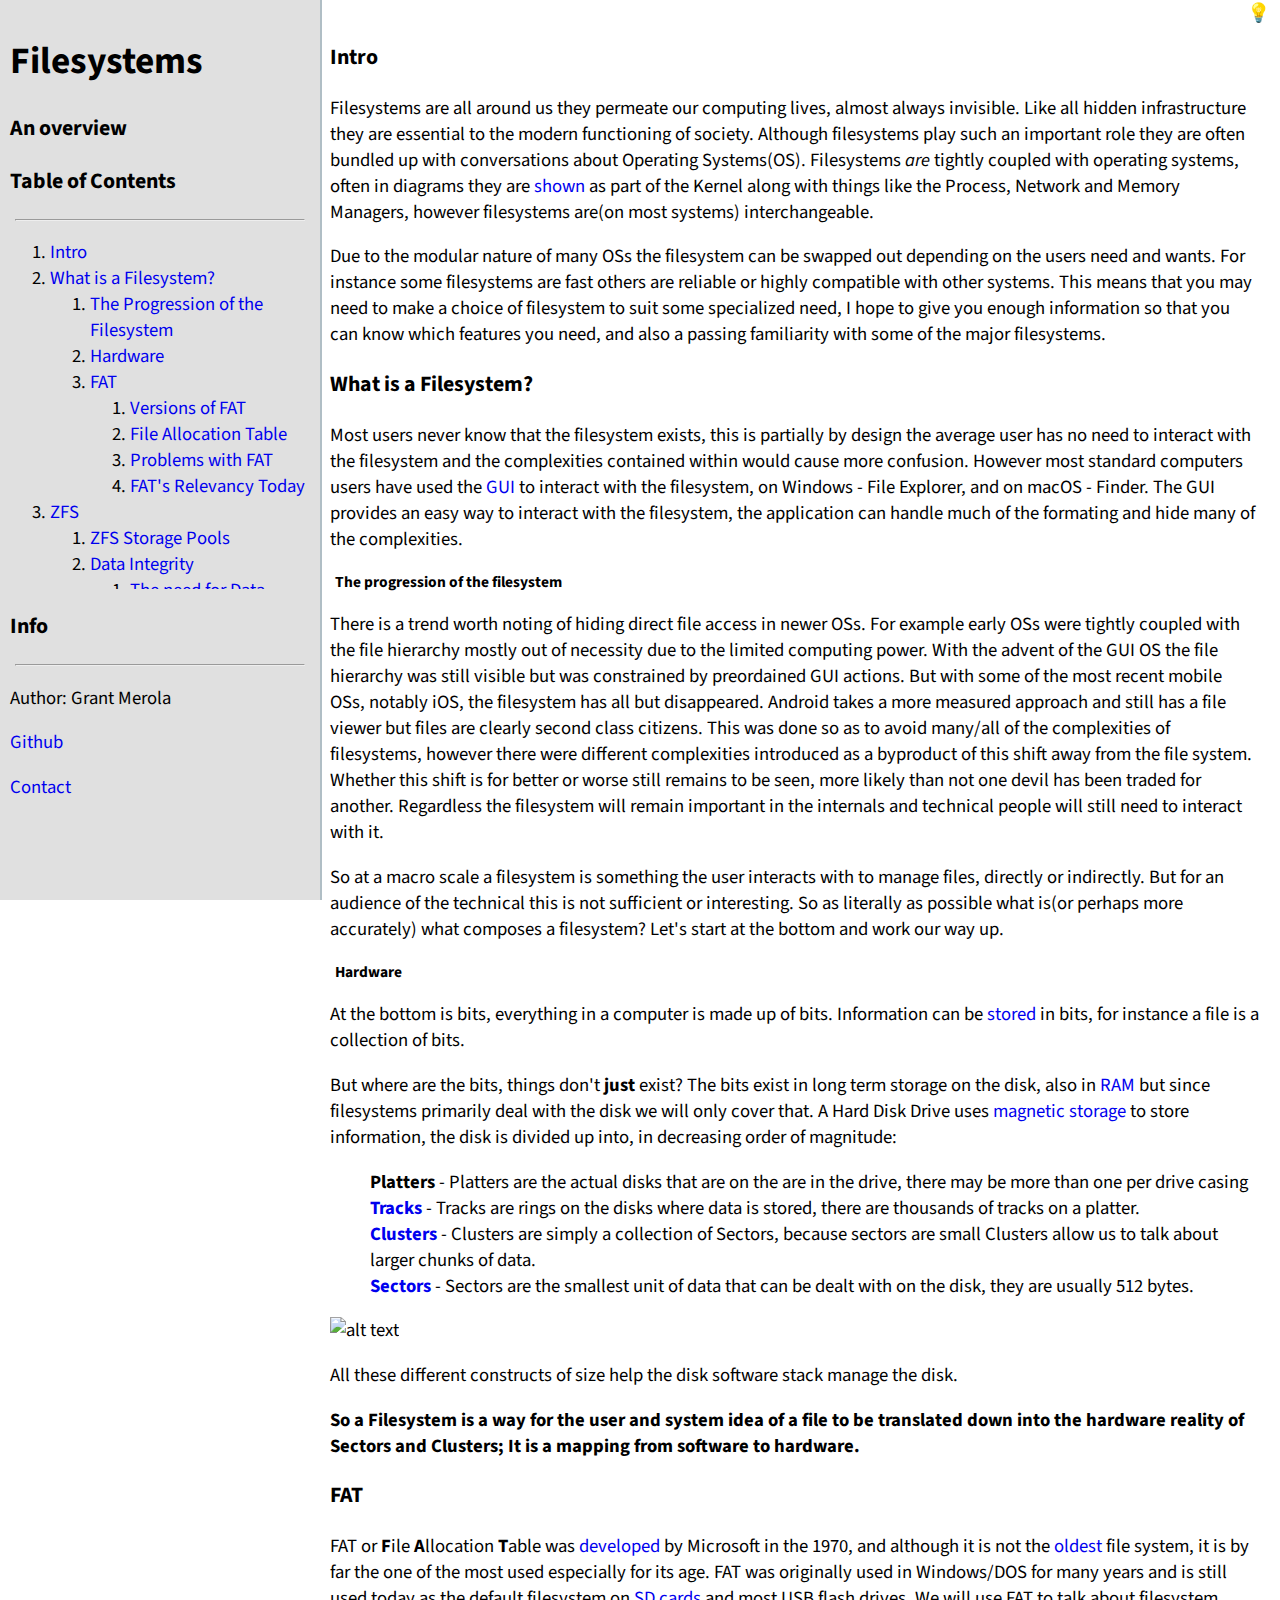
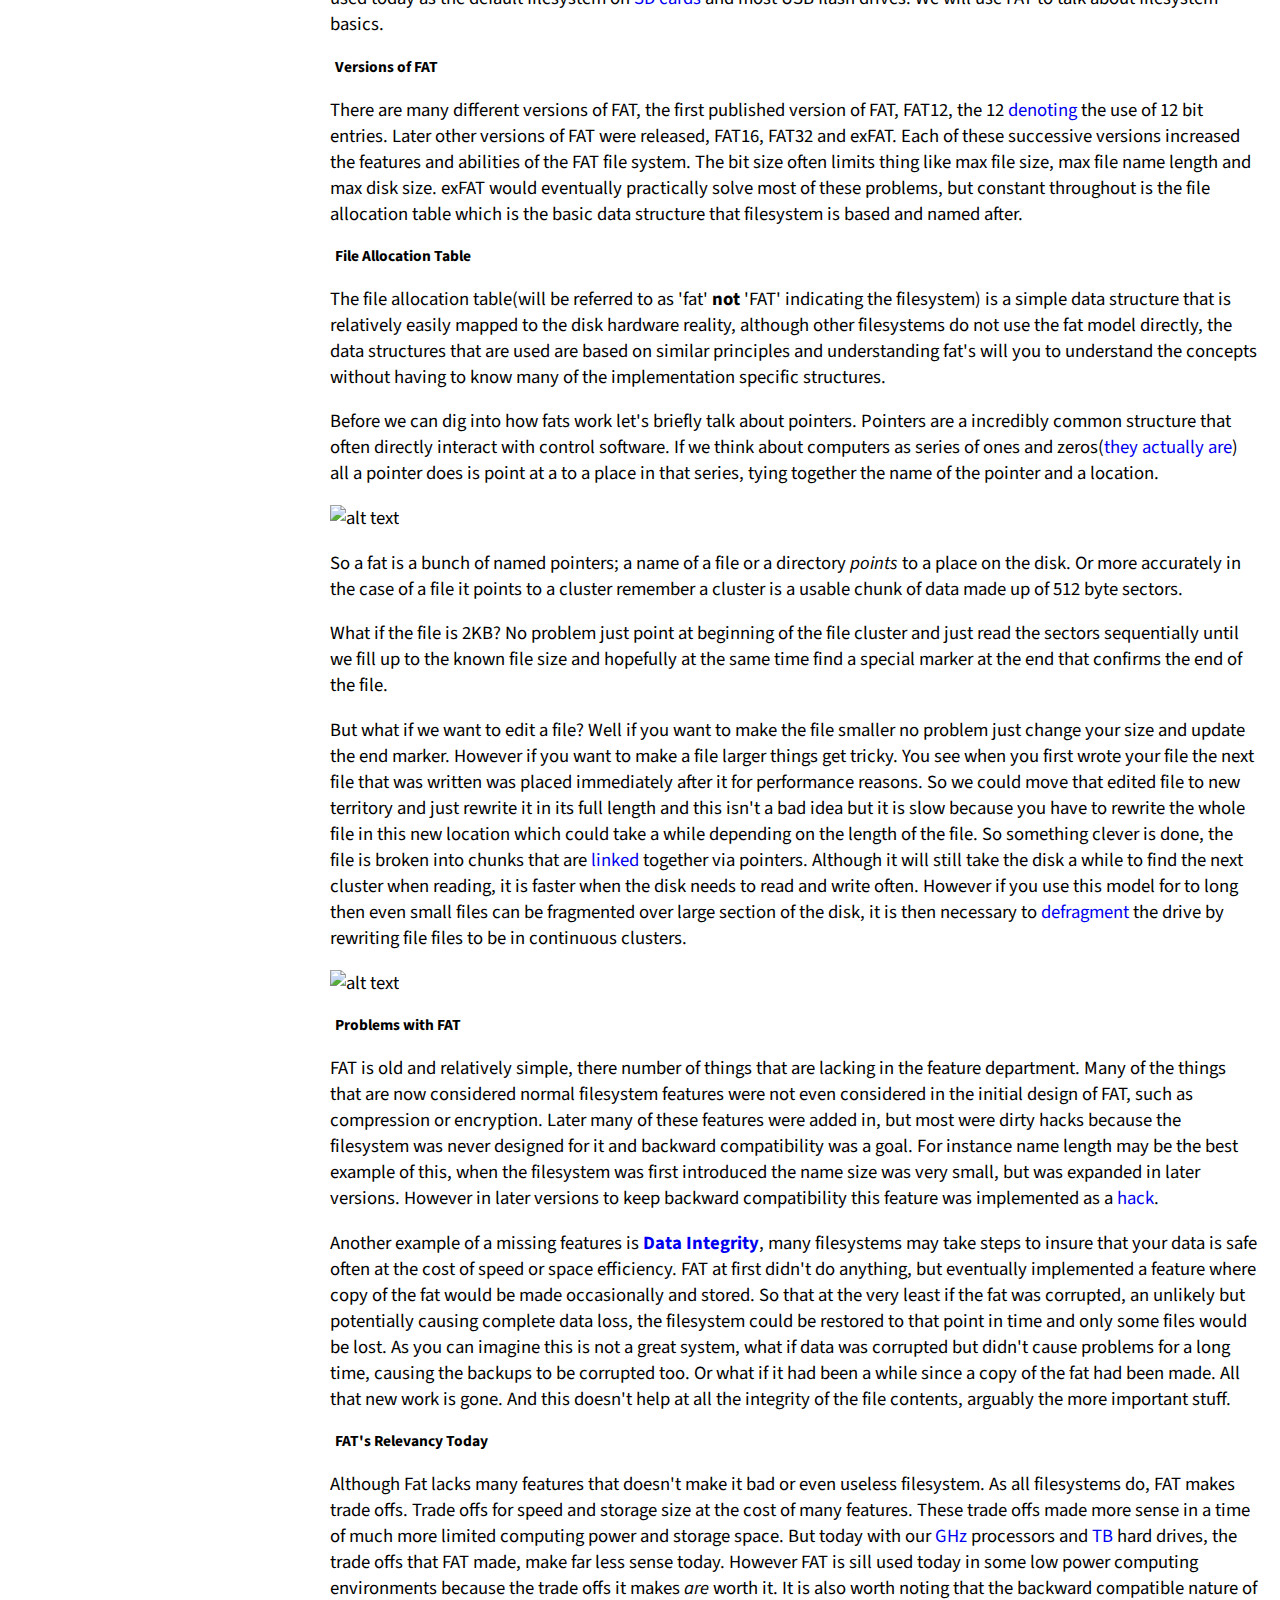
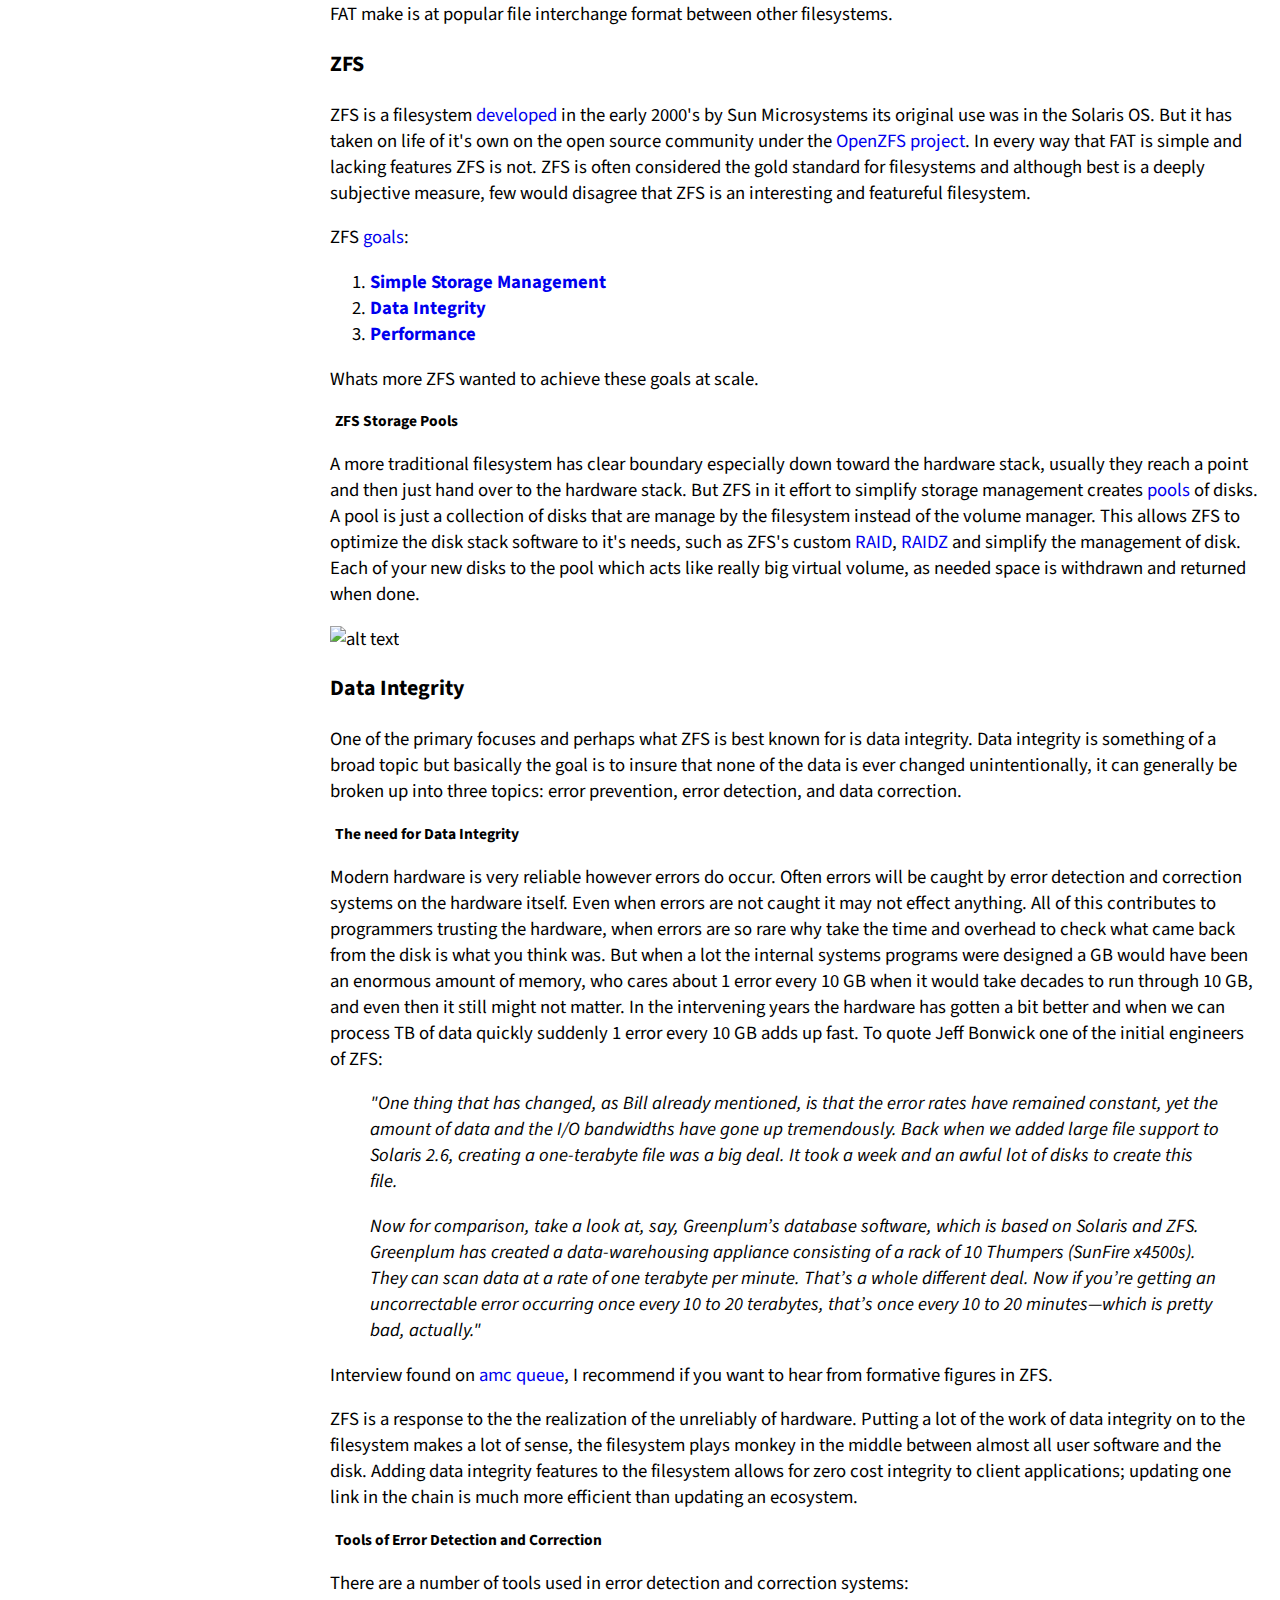
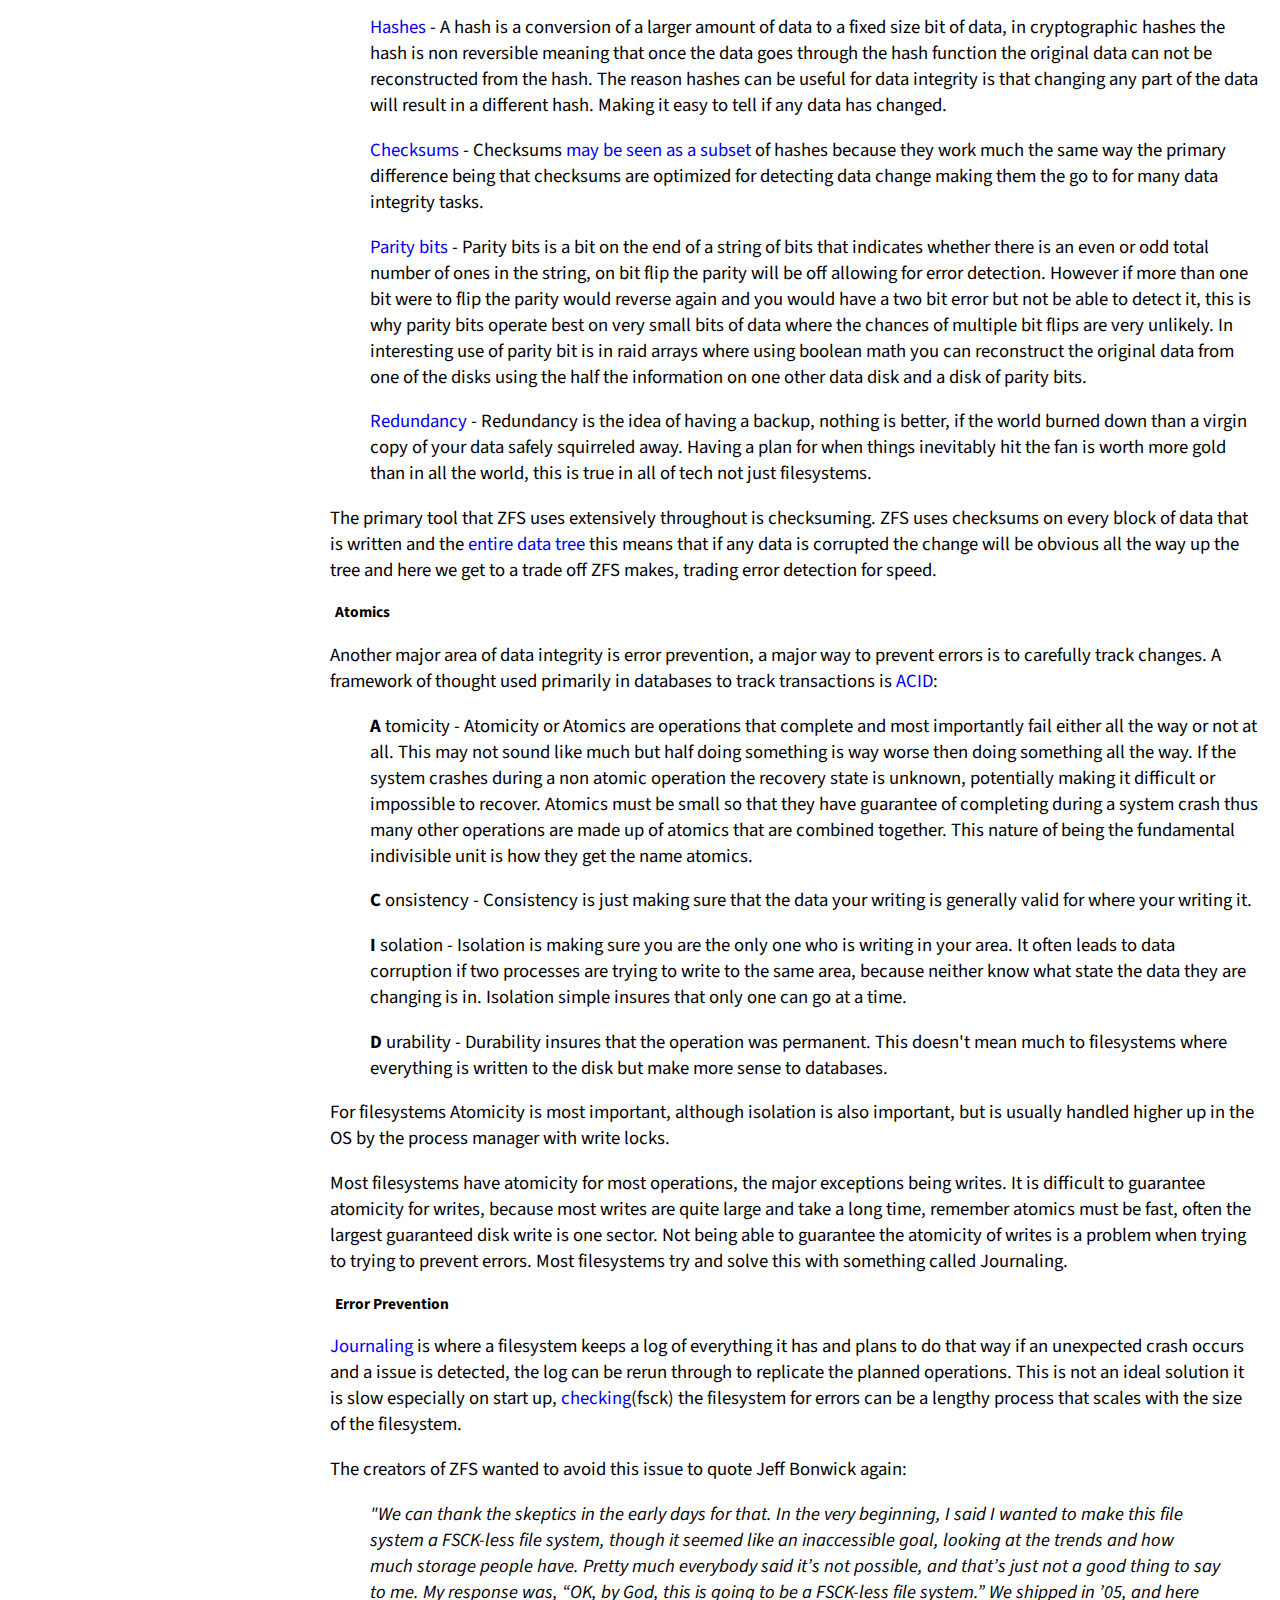
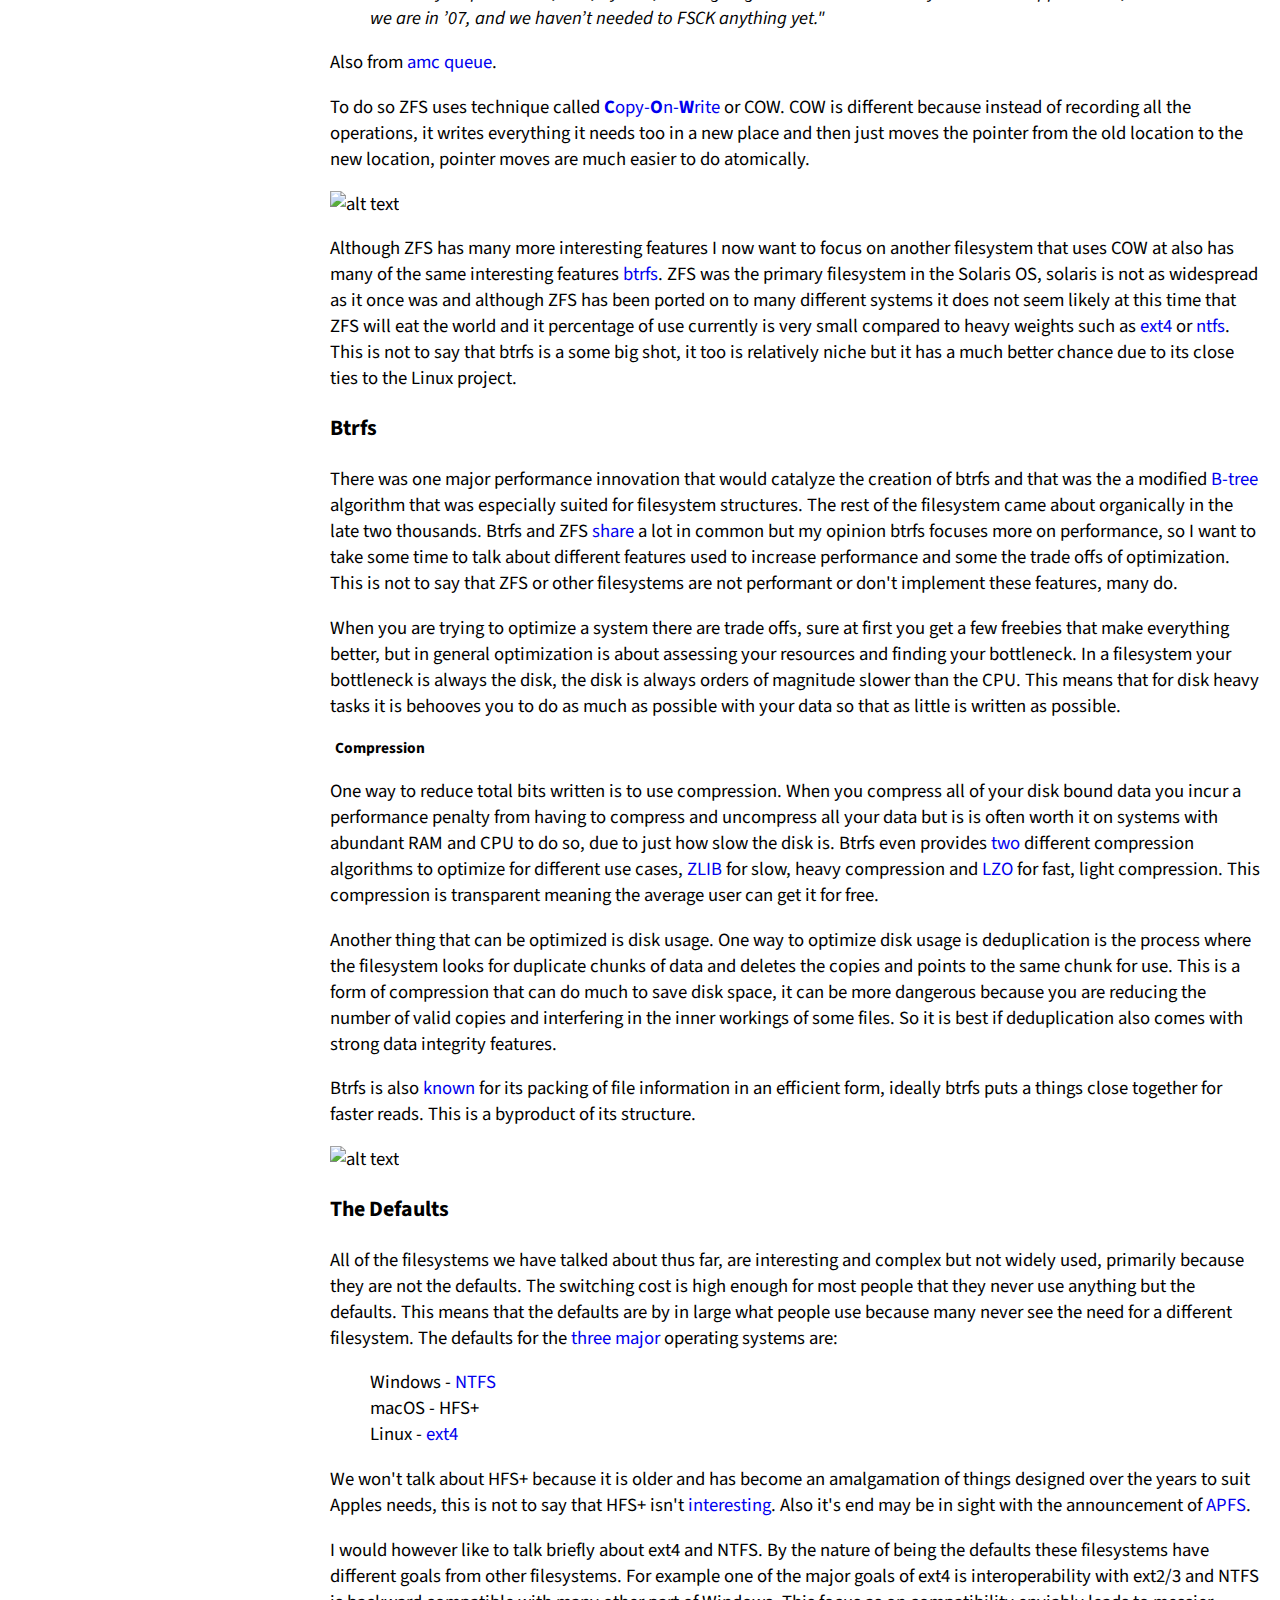
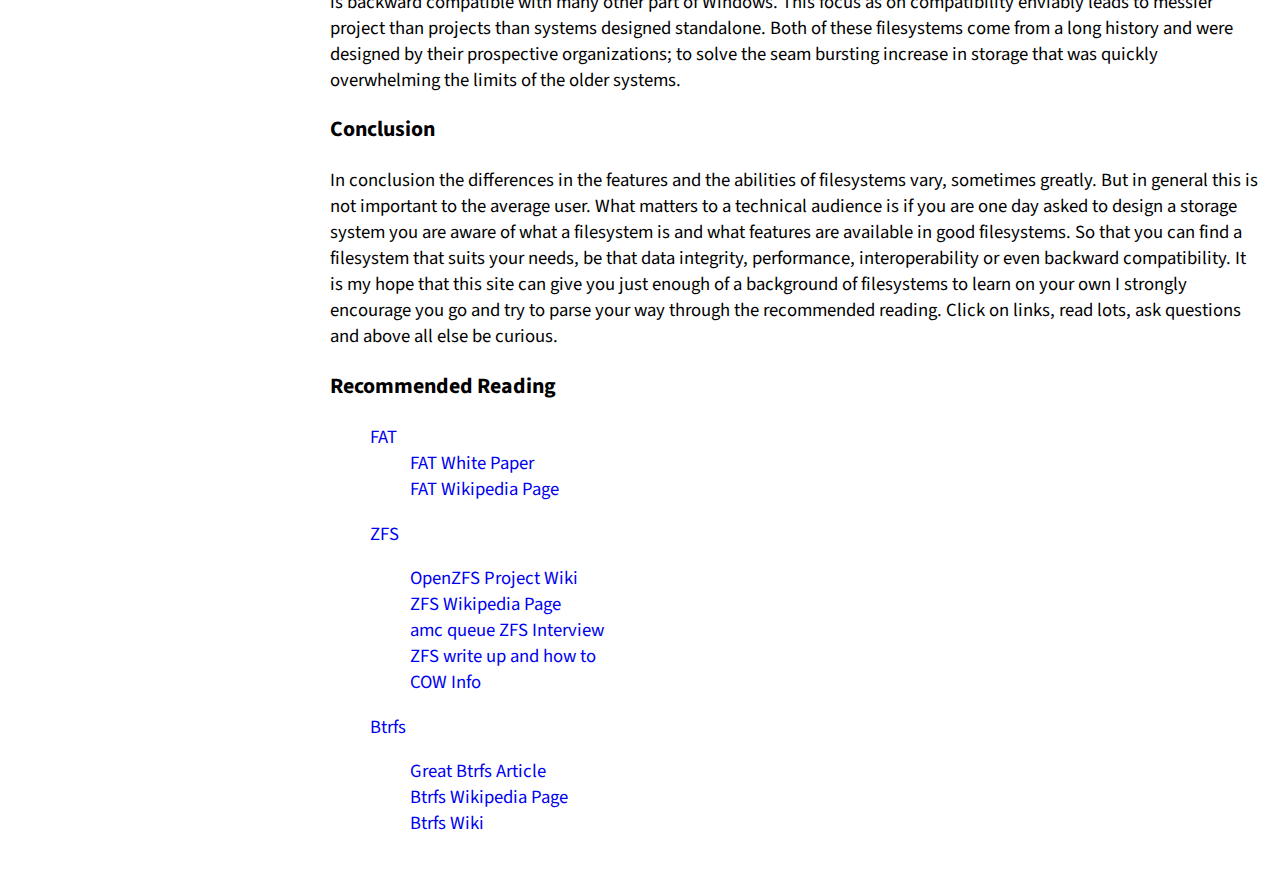
==== commit 95e2492f: "Add repo link" ====
--- a/index.html
+++ b/index.html
@@ -329,7 +329,12 @@
       <p>
         Author: Grant Merola
       </p>
-      <a alt="Contact info" href="mailto:grantmerola@gmail.comSubject=Filesystems%20Report%20Contact%20Form">Contact</a>
+      <p>
+        <a alt="project repo" href="https://github.com/grantmerola/filesystems-writing-project/">Github</a>
+      </p>
+      <p>
+        <a alt="Contact info" href="mailto:grantmerola@gmail.comSubject=Filesystems%20Report%20Contact%20Form">Contact</a>
+      </p>
     </div>
   </body>
 </html>
--- a/filesystems.css
+++ b/filesystems.css
@@ -16,6 +16,9 @@
 }
 hr{
 	margin: 5px;
+}
+img{
+	max-width: 100%;
 }
 /*link css */
 a:link {
@@ -65,7 +68,7 @@
 }
 #dark_mode_on{
 	position: fixed;
-	right: 25px;
+	right: 10px;
 }
 /* color changes made for dark mode*/
 #color_change:checked ~ .sidebar{
@@ -109,32 +112,38 @@
 #show_menu {
 	display: none;
 	position: fixed;
-	right: 0;
+	right: 10px;
+	z-index: 1;
 }
 #title_for_mobile{
 	font-size: 0px;
 	margin-bottom: 0px;
+	margin-top: 0px;
 }
 /*mobile css*/
 @media screen and (max-width: 740px){
-	#show_menu {
-		display: block;
-		align-content: right;
-		font-size: 20px;
-	}
-	.sidebar{
-			display: none;
+		#show_menu {
+			display: block;
+			align-content: right;
+			font-size: 20px;
 		}
-	.content{
-		margin-left: 0px
-	}
-	#show_menu_check:checked ~ .sidebar{
-			display: block;
+		.sidebar{
+				display: none;
 		}
-	#title_for_mobile{
-			font-size: 2em;
+		.content{
+			margin-left: 0px
+		}
+		#show_menu_check:checked ~ .sidebar{
+				display: block;
+		}
+		#title_for_mobile{
+				font-size: 2em;
 
 		}
+		#dark_mode_on{
+		right: 35px;
+		}
+	
 	}
 
 
